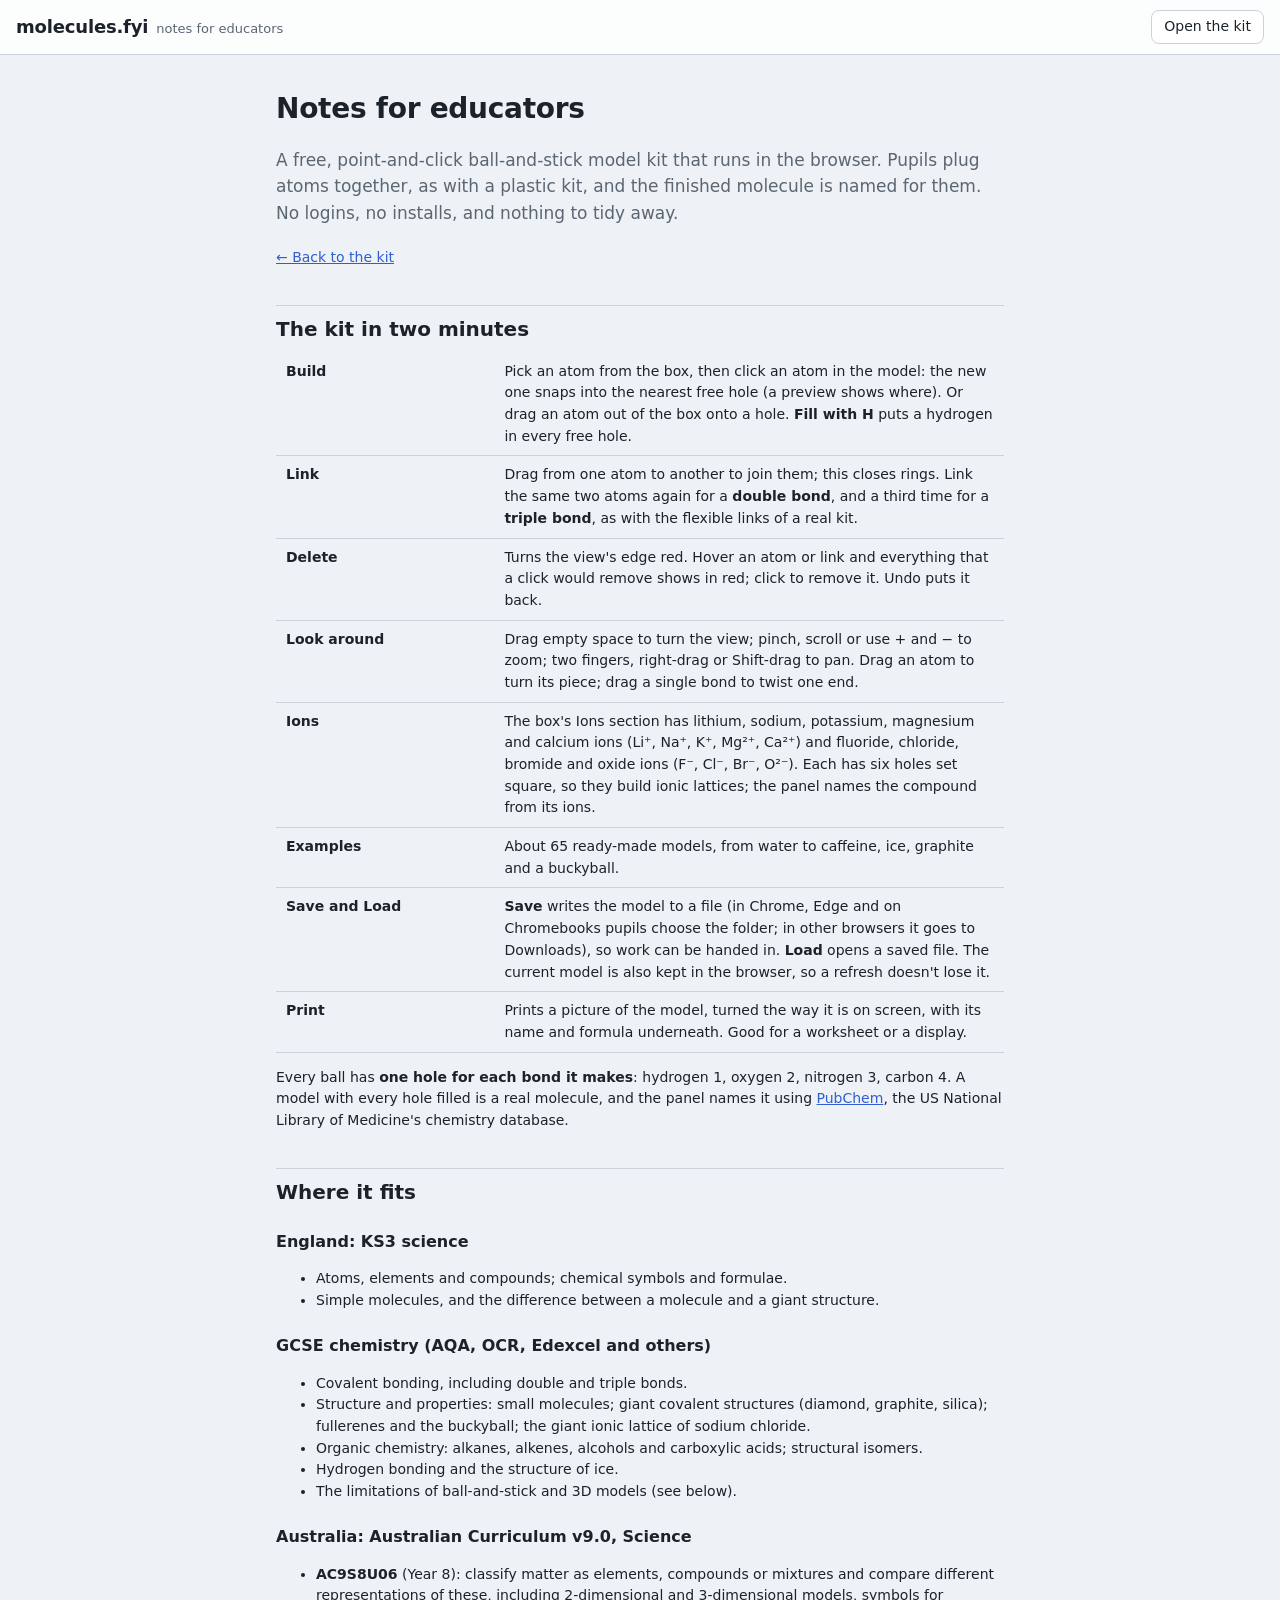
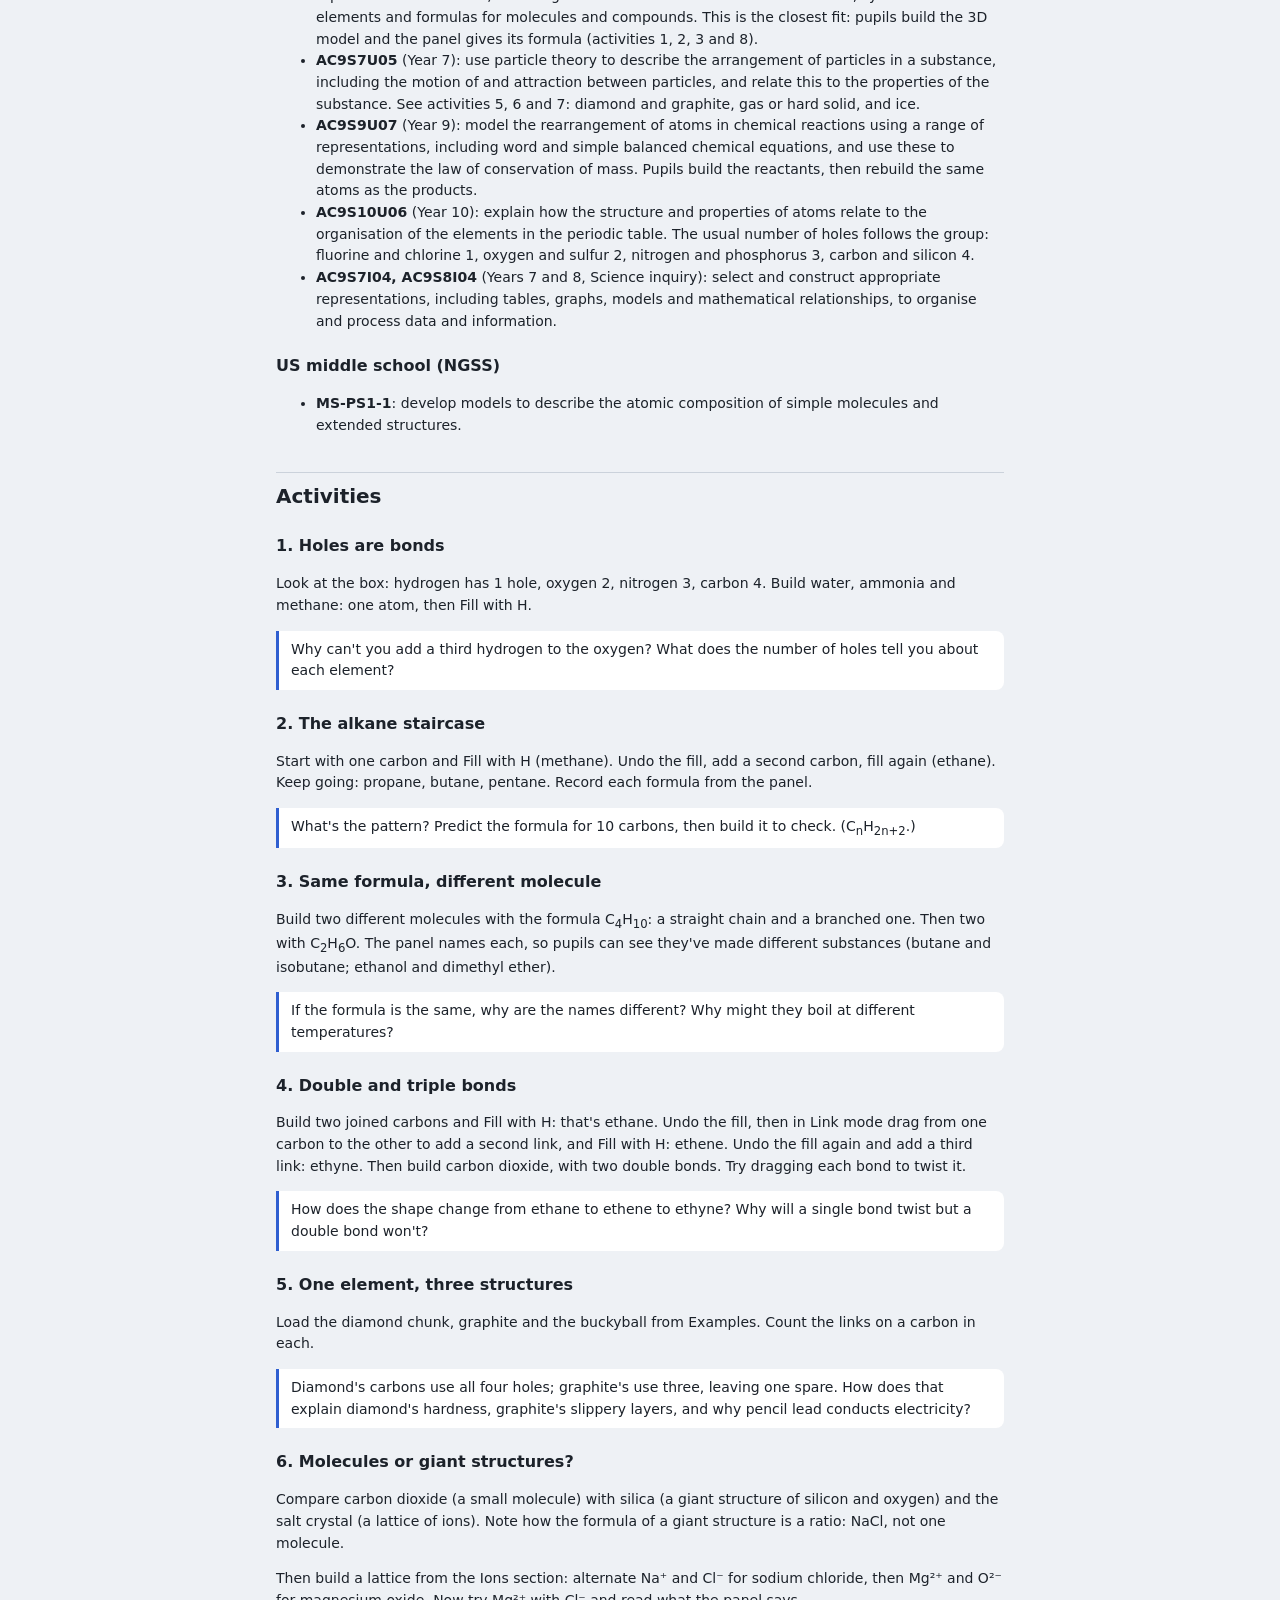
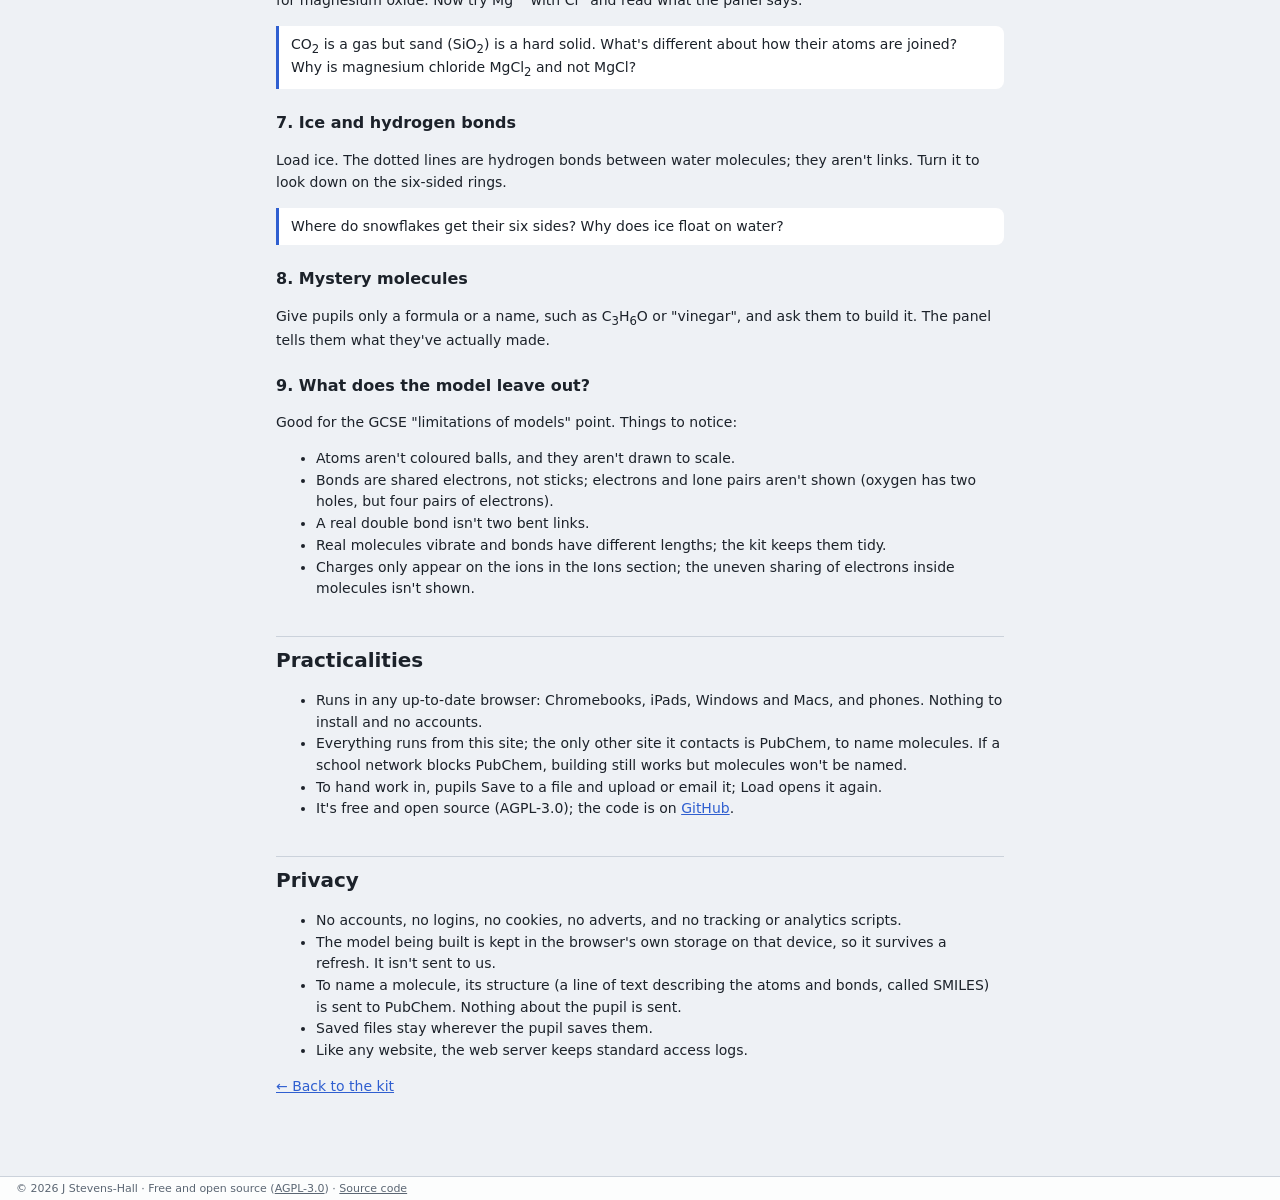
==== teachers.html @ f57db4f5 "Educators page: Australian Curriculum v9.0 Science alignment AC9S8U06, AC9S7U05, AC9S9U07, AC9S10U06" ====
<!doctype html>
<html lang="en">
<head>
  <meta charset="utf-8">
  <meta name="viewport" content="width=device-width, initial-scale=1">
  <title>Notes for educators · molecules.fyi</title>
  <meta name="description" content="How to use molecules.fyi, a free 3D molecular model kit, in school chemistry: curriculum links for England, Australia and the US, nine classroom activities and a privacy note. No logins or cookies.">
  <link rel="canonical" href="https://molecules.fyi/teachers.html">
  <meta property="og:type" content="article">
  <meta property="og:site_name" content="molecules.fyi">
  <meta property="og:url" content="https://molecules.fyi/teachers.html">
  <meta property="og:title" content="Notes for educators · molecules.fyi">
  <meta property="og:description" content="How to use molecules.fyi, a free 3D molecular model kit, in school chemistry: curriculum links for England, Australia and the US, nine classroom activities and a privacy note. No logins or cookies.">
  <meta name="twitter:title" content="Notes for educators · molecules.fyi">
  <meta name="twitter:description" content="How to use molecules.fyi, a free 3D molecular model kit, in school chemistry: curriculum links for England, Australia and the US, nine classroom activities and a privacy note. No logins or cookies.">
  <meta property="og:image" content="https://molecules.fyi/social.png">
  <meta property="og:image:width" content="1200">
  <meta property="og:image:height" content="630">
  <meta property="og:image:alt" content="A 3D ball-and-stick model of serotonin beside the words: molecules.fyi, build molecules in 3D">
  <meta name="twitter:card" content="summary_large_image">
  <meta name="twitter:image" content="https://molecules.fyi/social.png">
  <meta name="theme-color" content="#1e232a">
  <link rel="icon" type="image/png" sizes="32x32" href="favicon-32.png">
  <link rel="icon" type="image/png" sizes="192x192" href="icon-192.png">
  <link rel="apple-touch-icon" href="apple-touch-icon.png">
  <link rel="stylesheet" href="style.css">
  <style>
    body { display: block; overflow: auto; }
    main.page { display: block; max-width: 760px; margin: 0 auto; padding: 24px 16px 64px; line-height: 1.55; }
    .page h1 { font-size: 28px; margin: 8px 0 4px; }
    .page h2 { font-size: 20px; margin: 36px 0 8px; padding-top: 8px; border-top: 1px solid var(--line); }
    .page h3 { font-size: 16px; margin: 22px 0 4px; }
    .page p, .page li { color: var(--ink); }
    .page .lead { font-size: 17px; color: var(--muted); }
    .page a { color: var(--accent); }
    .page table { width: 100%; border-collapse: collapse; margin: 8px 0; font-size: 14px; }
    .page th, .page td { text-align: left; vertical-align: top; padding: 8px 10px; border-bottom: 1px solid var(--line); }
    .page th { width: 30%; font-weight: 600; }
    .page .ask { margin: 6px 0 0; padding: 8px 12px; border-left: 3px solid var(--accent); background: var(--button); border-radius: 0 8px 8px 0; }
    .page .back { display: inline-block; margin-top: 4px; }
    .page code { font-size: 13px; }
  </style>
</head>
<body>
  <header class="bar">
    <div class="brand">
      <a class="brand-name" href="./">molecules.fyi</a>
      <span class="tag">notes for educators</span>
    </div>
    <div class="actions"><a class="button-link" href="./">Open the kit</a></div>
  </header>

  <main class="page">
    <h1>Notes for educators</h1>
    <p class="lead">A free, point-and-click ball-and-stick model kit that runs in the browser. Pupils
      plug atoms together, as with a plastic kit, and the finished molecule is named for
      them. No logins, no installs, and nothing to tidy away.</p>
    <a class="back" href="./">← Back to the kit</a>

    <h2>The kit in two minutes</h2>
    <table>
      <tr><th>Build</th><td>Pick an atom from the box, then click an atom in the model: the new one snaps
        into the nearest free hole (a preview shows where). Or drag an atom out of the box onto a hole.
        <strong>Fill with H</strong> puts a hydrogen in every free hole.</td></tr>
      <tr><th>Link</th><td>Drag from one atom to another to join them; this closes rings. Link the same
        two atoms again for a <strong>double bond</strong>, and a third time for a <strong>triple
        bond</strong>, as with the flexible links of a real kit.</td></tr>
      <tr><th>Delete</th><td>Turns the view's edge red. Hover an atom or link and everything that a click
        would remove shows in red; click to remove it. Undo puts it back.</td></tr>
      <tr><th>Look around</th><td>Drag empty space to turn the view; pinch, scroll or use + and − to zoom;
        two fingers, right-drag or Shift-drag to pan. Drag an atom to turn its piece; drag a single bond to
        twist one end.</td></tr>
      <tr><th>Ions</th><td>The box's Ions section has lithium, sodium, potassium, magnesium and calcium ions
        (Li⁺, Na⁺, K⁺, Mg²⁺, Ca²⁺) and fluoride, chloride, bromide and oxide ions (F⁻, Cl⁻, Br⁻, O²⁻). Each
        has six holes set square, so they build ionic lattices; the panel names the compound from its ions.</td></tr>
      <tr><th>Examples</th><td>About 65 ready-made models, from water to caffeine, ice, graphite and a
        buckyball.</td></tr>
      <tr><th>Save and Load</th><td><strong>Save</strong> writes the model to a file (in Chrome, Edge and on
        Chromebooks pupils choose the folder; in other browsers it goes to Downloads), so work can be handed
        in. <strong>Load</strong> opens a saved file. The current model is also kept in the browser, so a
        refresh doesn't lose it.</td></tr>
      <tr><th>Print</th><td>Prints a picture of the model, turned the way it is on screen, with its name and
        formula underneath. Good for a worksheet or a display.</td></tr>
    </table>
    <p>Every ball has <strong>one hole for each bond it makes</strong>: hydrogen 1, oxygen 2, nitrogen 3,
      carbon 4. A model with every hole filled is a real molecule, and the panel names it using
      <a href="https://pubchem.ncbi.nlm.nih.gov" target="_blank" rel="noopener">PubChem</a>, the US
      National Library of Medicine's chemistry database.</p>

    <h2>Where it fits</h2>
    <h3>England: KS3 science</h3>
    <ul>
      <li>Atoms, elements and compounds; chemical symbols and formulae.</li>
      <li>Simple molecules, and the difference between a molecule and a giant structure.</li>
    </ul>
    <h3>GCSE chemistry (AQA, OCR, Edexcel and others)</h3>
    <ul>
      <li>Covalent bonding, including double and triple bonds.</li>
      <li>Structure and properties: small molecules; giant covalent structures (diamond, graphite,
        silica); fullerenes and the buckyball; the giant ionic lattice of sodium chloride.</li>
      <li>Organic chemistry: alkanes, alkenes, alcohols and carboxylic acids; structural isomers.</li>
      <li>Hydrogen bonding and the structure of ice.</li>
      <li>The limitations of ball-and-stick and 3D models (see below).</li>
    </ul>
    <h3>Australia: Australian Curriculum v9.0, Science</h3>
    <ul>
      <li><strong>AC9S8U06</strong> (Year 8): classify matter as elements, compounds or mixtures and compare
        different representations of these, including 2-dimensional and 3-dimensional models, symbols for
        elements and formulas for molecules and compounds. This is the closest fit: pupils build the 3D model
        and the panel gives its formula (activities 1, 2, 3 and 8).</li>
      <li><strong>AC9S7U05</strong> (Year 7): use particle theory to describe the arrangement of particles in a
        substance, including the motion of and attraction between particles, and relate this to the properties
        of the substance. See activities 5, 6 and 7: diamond and graphite, gas or hard solid, and ice.</li>
      <li><strong>AC9S9U07</strong> (Year 9): model the rearrangement of atoms in chemical reactions using a
        range of representations, including word and simple balanced chemical equations, and use these to
        demonstrate the law of conservation of mass. Pupils build the reactants, then rebuild the same atoms
        as the products.</li>
      <li><strong>AC9S10U06</strong> (Year 10): explain how the structure and properties of atoms relate to the
        organisation of the elements in the periodic table. The usual number of holes follows the group:
        fluorine and chlorine 1, oxygen and sulfur 2, nitrogen and phosphorus 3, carbon and silicon 4.</li>
      <li><strong>AC9S7I04, AC9S8I04</strong> (Years 7 and 8, Science inquiry): select and construct
        appropriate representations, including tables, graphs, models and mathematical relationships, to
        organise and process data and information.</li>
    </ul>
    <h3>US middle school (NGSS)</h3>
    <ul>
      <li><strong>MS-PS1-1</strong>: develop models to describe the atomic composition of simple molecules
        and extended structures.</li>
    </ul>

    <h2>Activities</h2>

    <h3>1. Holes are bonds</h3>
    <p>Look at the box: hydrogen has 1 hole, oxygen 2, nitrogen 3, carbon 4. Build water, ammonia and
      methane: one atom, then Fill with H.</p>
    <p class="ask">Why can't you add a third hydrogen to the oxygen? What does the number of holes tell you
      about each element?</p>

    <h3>2. The alkane staircase</h3>
    <p>Start with one carbon and Fill with H (methane). Undo the fill, add a second carbon, fill again
      (ethane). Keep going: propane, butane, pentane. Record each formula from the panel.</p>
    <p class="ask">What's the pattern? Predict the formula for 10 carbons, then build it to check.
      (C<sub>n</sub>H<sub>2n+2</sub>.)</p>

    <h3>3. Same formula, different molecule</h3>
    <p>Build two different molecules with the formula C<sub>4</sub>H<sub>10</sub>: a straight chain and a
      branched one. Then two with C<sub>2</sub>H<sub>6</sub>O. The panel names each, so pupils can see
      they've made different substances (butane and isobutane; ethanol and dimethyl ether).</p>
    <p class="ask">If the formula is the same, why are the names different? Why might they boil at
      different temperatures?</p>

    <h3>4. Double and triple bonds</h3>
    <p>Build two joined carbons and Fill with H: that's ethane. Undo the fill, then in Link mode drag from
      one carbon to the other to add a second link, and Fill with H: ethene. Undo the fill again and add a
      third link: ethyne. Then build carbon dioxide, with two double bonds. Try dragging each bond to twist
      it.</p>
    <p class="ask">How does the shape change from ethane to ethene to ethyne? Why will a single bond twist
      but a double bond won't?</p>

    <h3>5. One element, three structures</h3>
    <p>Load the diamond chunk, graphite and the buckyball from Examples. Count the links on a carbon in
      each.</p>
    <p class="ask">Diamond's carbons use all four holes; graphite's use three, leaving one spare. How does
      that explain diamond's hardness, graphite's slippery layers, and why pencil lead conducts
      electricity?</p>

    <h3>6. Molecules or giant structures?</h3>
    <p>Compare carbon dioxide (a small molecule) with silica (a giant structure of silicon and oxygen) and
      the salt crystal (a lattice of ions). Note how the formula of a giant structure is a ratio: NaCl,
      not one molecule.</p>
    <p>Then build a lattice from the Ions section: alternate Na⁺ and Cl⁻ for sodium chloride, then Mg²⁺ and
      O²⁻ for magnesium oxide. Now try Mg²⁺ with Cl⁻ and read what the panel says.</p>
    <p class="ask">CO<sub>2</sub> is a gas but sand (SiO<sub>2</sub>) is a hard solid. What's
      different about how their atoms are joined? Why is magnesium chloride MgCl<sub>2</sub> and not
      MgCl?</p>

    <h3>7. Ice and hydrogen bonds</h3>
    <p>Load ice. The dotted lines are hydrogen bonds between water molecules; they aren't links. Turn it to
      look down on the six-sided rings.</p>
    <p class="ask">Where do snowflakes get their six sides? Why does ice float on water?</p>

    <h3>8. Mystery molecules</h3>
    <p>Give pupils only a formula or a name, such as C<sub>3</sub>H<sub>6</sub>O or "vinegar", and ask them
      to build it. The panel tells them what they've actually made.</p>

    <h3>9. What does the model leave out?</h3>
    <p>Good for the GCSE "limitations of models" point. Things to notice:</p>
    <ul>
      <li>Atoms aren't coloured balls, and they aren't drawn to scale.</li>
      <li>Bonds are shared electrons, not sticks; electrons and lone pairs aren't shown (oxygen has two holes,
        but four pairs of electrons).</li>
      <li>A real double bond isn't two bent links.</li>
      <li>Real molecules vibrate and bonds have different lengths; the kit keeps them tidy.</li>
      <li>Charges only appear on the ions in the Ions section; the uneven sharing of electrons inside
        molecules isn't shown.</li>
    </ul>

    <h2>Practicalities</h2>
    <ul>
      <li>Runs in any up-to-date browser: Chromebooks, iPads, Windows and Macs, and phones. Nothing to
        install and no accounts.</li>
      <li>Everything runs from this site; the only other site it contacts is PubChem, to name molecules. If a
        school network blocks PubChem, building still works but molecules won't be named.</li>
      <li>To hand work in, pupils Save to a file and upload or email it; Load opens it again.</li>
      <li>It's free and open source (AGPL-3.0); the code is on
        <a href="https://github.com/jonstevenshall/moleculesfyi" target="_blank" rel="noopener">GitHub</a>.</li>
    </ul>

    <h2>Privacy</h2>
    <ul>
      <li>No accounts, no logins, no cookies, no adverts, and no tracking or analytics scripts.</li>
      <li>The model being built is kept in the browser's own storage on that device, so it survives a
        refresh. It isn't sent to us.</li>
      <li>To name a molecule, its structure (a line of text describing the atoms and bonds, called SMILES) is
        sent to PubChem. Nothing about the pupil is sent.</li>
      <li>Saved files stay wherever the pupil saves them.</li>
      <li>Like any website, the web server keeps standard access logs.</li>
    </ul>

    <p><a href="./">← Back to the kit</a></p>
  </main>
  <footer class="foot">
    © 2026 J Stevens-Hall · Free and open source
    (<a href="https://github.com/jonstevenshall/moleculesfyi/blob/main/LICENSE" target="_blank" rel="noopener">AGPL-3.0</a>) ·
    <a href="https://github.com/jonstevenshall/moleculesfyi" target="_blank" rel="noopener">Source code</a>
  </footer>
</body>
</html>
---- style.css ----
:root {
  --bg: #eef1f5;
  --bg-deep: #d6dce4;
  --panel: rgba(255, 255, 255, 0.86);
  --ink: #1c222a;
  --muted: #5b6673;
  --line: #cbd2db;
  --button: #ffffff;
  --button-hover: #f0f3f7;
  --accent: #2f5fd0;
  --accent-ink: #ffffff;
  --danger: #d6342b;
}

@media (prefers-color-scheme: dark) {
  :root {
    --bg: #262c34;
    --bg-deep: #14171c;
    --panel: rgba(30, 35, 42, 0.88);
    --ink: #e7ebf0;
    --muted: #9ba6b3;
    --line: #363e49;
    --button: #2a313a;
    --button-hover: #333b46;
    --accent: #5b86f0;
    --danger: #ff6257;
  }
}

* { box-sizing: border-box; }

html, body { height: 100%; margin: 0; }

body {
  display: flex;
  flex-direction: column;
  overflow: hidden;
  font: 14px/1.4 system-ui, -apple-system, "Segoe UI", Roboto, sans-serif;
  color: var(--ink);
  background: var(--bg);
}

button {
  font: inherit;
  color: inherit;
  background: var(--button);
  border: 1px solid var(--line);
  border-radius: 8px;
  padding: 6px 12px;
  cursor: pointer;
}
select {
  font: inherit;
  color: inherit;
  background: var(--button);
  border: 1px solid var(--line);
  border-radius: 8px;
  padding: 6px 10px;
  cursor: pointer;
}
button:hover, select:hover { background: var(--button-hover); }
button:disabled { opacity: 0.45; cursor: default; background: var(--button); }
button[aria-pressed="true"] { background: var(--accent); border-color: var(--accent); color: var(--accent-ink); }
button:focus-visible { outline: 2px solid var(--accent); outline-offset: 2px; }
button { touch-action: manipulation; -webkit-tap-highlight-color: transparent; }

/* Pressing and holding on the kit shouldn't select text or open a callout. */
.bar, .palette, .stage { -webkit-user-select: none; user-select: none; -webkit-touch-callout: none; }

.bar {
  display: flex;
  flex-wrap: wrap;
  align-items: center;
  gap: 10px 16px;
  padding: 10px 16px;
  background: var(--panel);
  border-bottom: 1px solid var(--line);
}
.brand { display: flex; align-items: baseline; gap: 8px; margin-right: auto; }
h1, .brand-name { margin: 0; font-size: 18px; font-weight: 700; letter-spacing: -0.01em; color: var(--ink); text-decoration: none; }
.tag-link { font-size: 13px; color: var(--accent); }
.foot {
  padding: 4px 16px;
  font-size: 11px;
  color: var(--muted);
  background: var(--panel);
  border-top: 1px solid var(--line);
}
.foot a { color: inherit; }
.button-link {
  display: inline-block;
  padding: 6px 12px;
  border: 1px solid var(--line);
  border-radius: 8px;
  color: inherit;
  background: var(--button);
  text-decoration: none;
}
.button-link:hover { background: var(--button-hover); }
.tag { color: var(--muted); font-size: 13px; }
.actions { display: flex; flex-wrap: wrap; gap: 6px; }

/* Build, Link and Delete act on the model, so they sit on the view. */
.tools {
  position: absolute;
  top: 12px;
  left: 50%;
  transform: translateX(-50%);
  z-index: 1;
  display: flex;
  gap: 2px;
  padding: 4px;
  border-radius: 999px;
  background: var(--panel);
  border: 1px solid var(--line);
  box-shadow: 0 2px 10px rgba(0, 0, 0, 0.12);
}
.tools button { border: 0; border-radius: 999px; padding: 6px 16px; background: transparent; }
.tools button:hover { background: var(--button-hover); }
.tools button[aria-pressed="true"] { background: var(--accent); color: var(--accent-ink); }
.tools button[data-tool="delete"][aria-pressed="true"] { background: var(--danger); }
/* In delete mode the view gets a red edge, so it's clear clicks remove things. */
.stage.deleting { box-shadow: inset 0 0 0 3px var(--danger); }
.stage.deleting .hint { color: var(--danger); border-color: var(--danger); }

main { flex: 1; display: flex; min-height: 0; }

.palette {
  width: 292px;
  flex-shrink: 0;
  padding: 12px;
  overflow-y: auto;
  background: var(--panel);
  border-right: 1px solid var(--line);
}
.box-group + .box-group { margin-top: 14px; }
.box-head { display: flex; align-items: center; justify-content: space-between; gap: 8px; margin-bottom: 6px; }
.box-head h2 { margin: 0; }
/* Fill with H is used on nearly every model, so it stands out. */
#fill {
  display: inline-flex;
  align-items: center;
  gap: 7px;
  padding: 3px 12px 3px 6px;
  font-weight: 600;
  color: var(--accent);
  border-color: var(--accent);
  background: color-mix(in srgb, var(--accent) 10%, var(--button));
}
#fill:hover { background: color-mix(in srgb, var(--accent) 20%, var(--button)); }
.fill-icon { flex: none; width: 34px; height: 25px; }
.fill-icon text {
  font-weight: 700;
  fill: #2b3038;
  text-anchor: middle;
  dominant-baseline: central;
}
.box-group h2 {
  margin: 0 0 6px;
  font-size: 11px;
  font-weight: 600;
  letter-spacing: 0.06em;
  text-transform: uppercase;
  color: var(--muted);
}
.chips { display: grid; grid-template-columns: repeat(2, minmax(0, 1fr)); gap: 6px; }
.chip {
  display: grid;
  grid-template-columns: 30px 1fr;
  column-gap: 8px;
  align-items: center;
  padding: 6px 8px;
  text-align: left;
}
.ball {
  position: relative;
  grid-row: span 2;
  width: 28px;
  height: 28px;
  border-radius: 50%;
  background:
    radial-gradient(circle at 35% 30%, rgba(255, 255, 255, 0.7), rgba(255, 255, 255, 0) 45%),
    var(--c);
  box-shadow: inset 0 -2px 4px rgba(0, 0, 0, 0.25), 0 0 0 1px rgba(0, 0, 0, 0.15);
}
.ball::after {
  content: attr(data-n);
  position: absolute;
  right: -5px;
  bottom: -4px;
  min-width: 15px;
  height: 15px;
  padding: 0 3px;
  border-radius: 8px;
  font-size: 10px;
  font-weight: 600;
  line-height: 15px;
  text-align: center;
  color: var(--bg);
  background: var(--ink);
}
.chip { touch-action: pan-y; }
.ball.dragging {
  position: fixed;
  z-index: 10;
  width: 30px;
  height: 30px;
  pointer-events: none;
  transform: translate(-130%, -130%);
  opacity: 0.9;
}
.sym { font-size: 15px; font-weight: 650; line-height: 1.1; white-space: nowrap; }
.el-name { font-size: 12px; font-weight: 500; }
.geo { font-size: 11px; color: var(--muted); line-height: 1.2; }
.chip[aria-pressed="true"] .geo { color: inherit; opacity: 0.85; }

.stage {
  position: relative;
  flex: 1;
  min-width: 0;
  background: radial-gradient(ellipse at 50% 40%, var(--bg), var(--bg-deep));
}
.snapshot, .print-credit { display: none; }
#scene { position: absolute; inset: 0; width: 100%; height: 100%; display: block; touch-action: none; }

.hint, .readout, .help, .toast { position: absolute; margin: 0; pointer-events: none; }
.hint {
  top: 62px;
  left: 50%;
  transform: translateX(-50%);
  width: max-content;
  max-width: calc(100% - 32px);
  padding: 6px 14px;
  border-radius: 999px;
  text-align: center;
  font-size: 13px;
  color: var(--muted);
  background: var(--panel);
  border: 1px solid var(--line);
}
.toast {
  top: 100px;
  left: 50%;
  transform: translate(-50%, -6px);
  max-width: calc(100% - 32px);
  padding: 8px 14px;
  border-radius: 8px;
  color: var(--bg);
  background: var(--ink);
  opacity: 0;
  transition: opacity 0.2s, transform 0.2s;
}
.toast.show { opacity: 1; transform: translate(-50%, 0); }
.readout {
  left: 16px;
  bottom: 16px;
  padding: 10px 14px;
  border-radius: 12px;
  background: var(--panel);
  border: 1px solid var(--line);
}
.readout { max-width: min(440px, calc(50% - 24px)); overflow-wrap: anywhere; }
.readout a { pointer-events: auto; color: var(--accent); }
.name { font-size: 18px; font-weight: 650; }
.name.status { font-size: 13px; font-weight: 500; color: var(--muted); }
.subname { font-size: 12px; color: var(--muted); margin-bottom: 4px; }
.formula { font-size: 22px; font-weight: 650; }
.details { font-size: 12px; color: var(--muted); }
.zoom {
  position: absolute;
  right: 16px;
  top: 50%;
  transform: translateY(-50%);
  display: flex;
  flex-direction: column;
  gap: 8px;
}
.zoom button {
  width: 44px;
  height: 44px;
  padding: 0;
  border-radius: 50%;
  font-size: 22px;
  line-height: 1;
  background: var(--panel);
}
.help {
  right: 16px;
  bottom: 16px;
  display: grid;
  grid-template-columns: auto auto;
  gap: 2px 10px;
  max-width: min(320px, calc(50% - 24px));
  font-size: 12px;
  color: var(--muted);
}
.help dt { font-weight: 600; text-align: right; color: var(--ink); opacity: 0.8; }
.help dd { margin: 0; }

@media (max-width: 720px) {
  .tag, .help { display: none; }
  .bar { padding: 8px 16px; }
  main { flex-direction: column-reverse; }
  .palette {
    width: auto;
    padding: 8px 16px;
    overflow-x: auto;
    overflow-y: hidden;
    border-right: 0;
    border-top: 1px solid var(--line);
  }
  .box { display: flex; gap: 16px; }
  .box-group + .box-group { margin-top: 0; }
  /* The atoms scroll sideways here, so Fill with H stays by the heading. */
  .box-head { justify-content: flex-start; gap: 12px; }
  /* Phones print from the browser's own menu, which still gives the picture. */
  #print { display: none; }
  .chips { grid-template-columns: none; grid-auto-flow: column; grid-auto-columns: max-content; }
  .chip { touch-action: pan-x; }
  .readout { left: 16px; bottom: 12px; padding: 8px 12px; max-width: calc(100% - 32px); }
  .formula { font-size: 18px; }
}

/* Touchscreens: tap targets at least 44px. */
@media (pointer: coarse) {
  .tools button, .actions button, .actions select { min-height: 44px; }
  .hint { top: 72px; }
  .toast { top: 112px; }
  .chip { min-height: 48px; }
}

/* Printing gives a picture of the model with its name and formula. */
@media print {
  @page { margin: 15mm; }
  :root {
    --ink: #1c222a;
    --muted: #5b6673;
    --line: #cbd2db;
    --accent: #2f5fd0;
  }
  html, body { height: auto; overflow: visible; background: #fff; color: var(--ink); }
  .bar, .foot, .palette, .tools, .hint, .toast, .zoom, .help, #scene { display: none !important; }
  main { display: block; }
  .stage { background: none; box-shadow: none !important; }
  .snapshot[src] { display: block; max-width: 100%; max-height: min(165mm, 60vh); margin: 0 auto 10mm; }
  .readout { position: static; max-width: none; padding: 0; background: none; border: 0; }
  .name { font-size: 24px; }
  .subname { font-size: 13px; }
  .formula { font-size: 22px; }
  .details { font-size: 13px; }
  /* The only credit on the page: the site's name in small print at the foot. */
  .print-credit { display: block; position: fixed; bottom: 0; left: 0; font-size: 9px; color: var(--muted); }
}
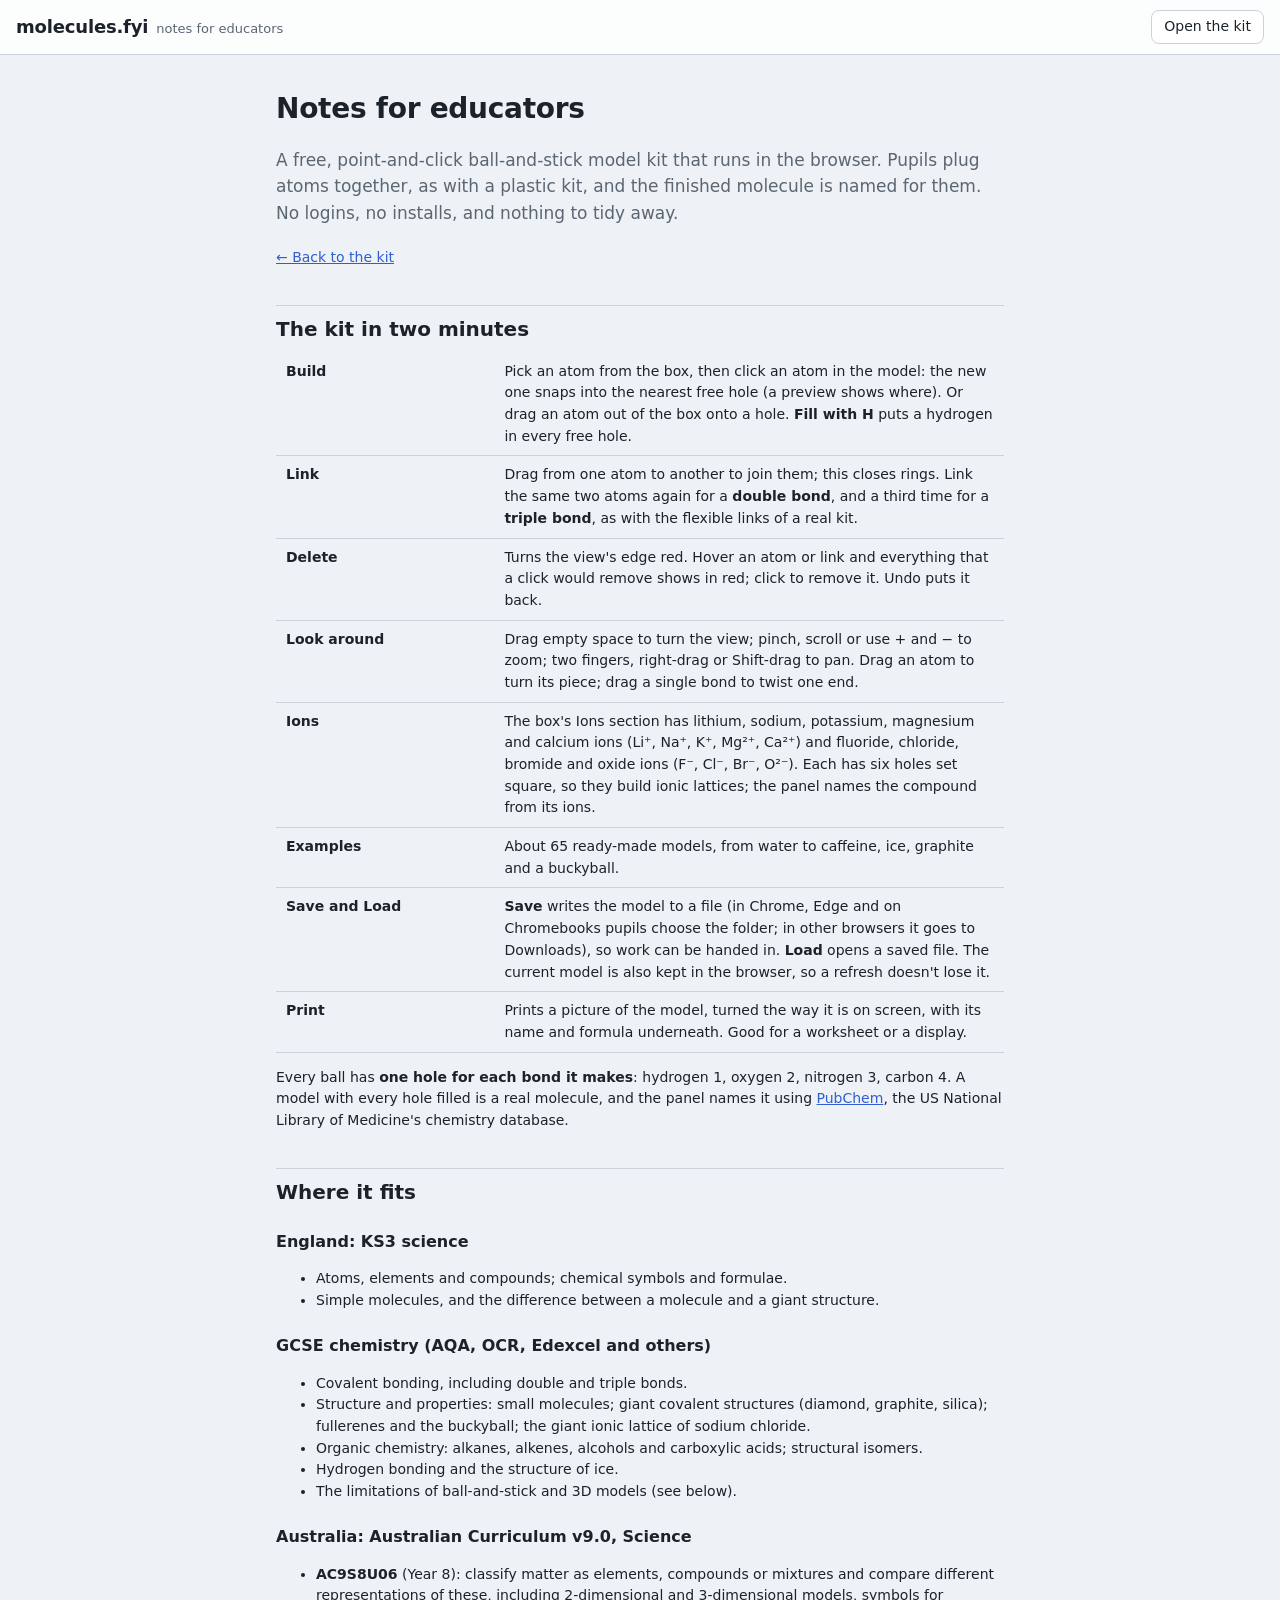
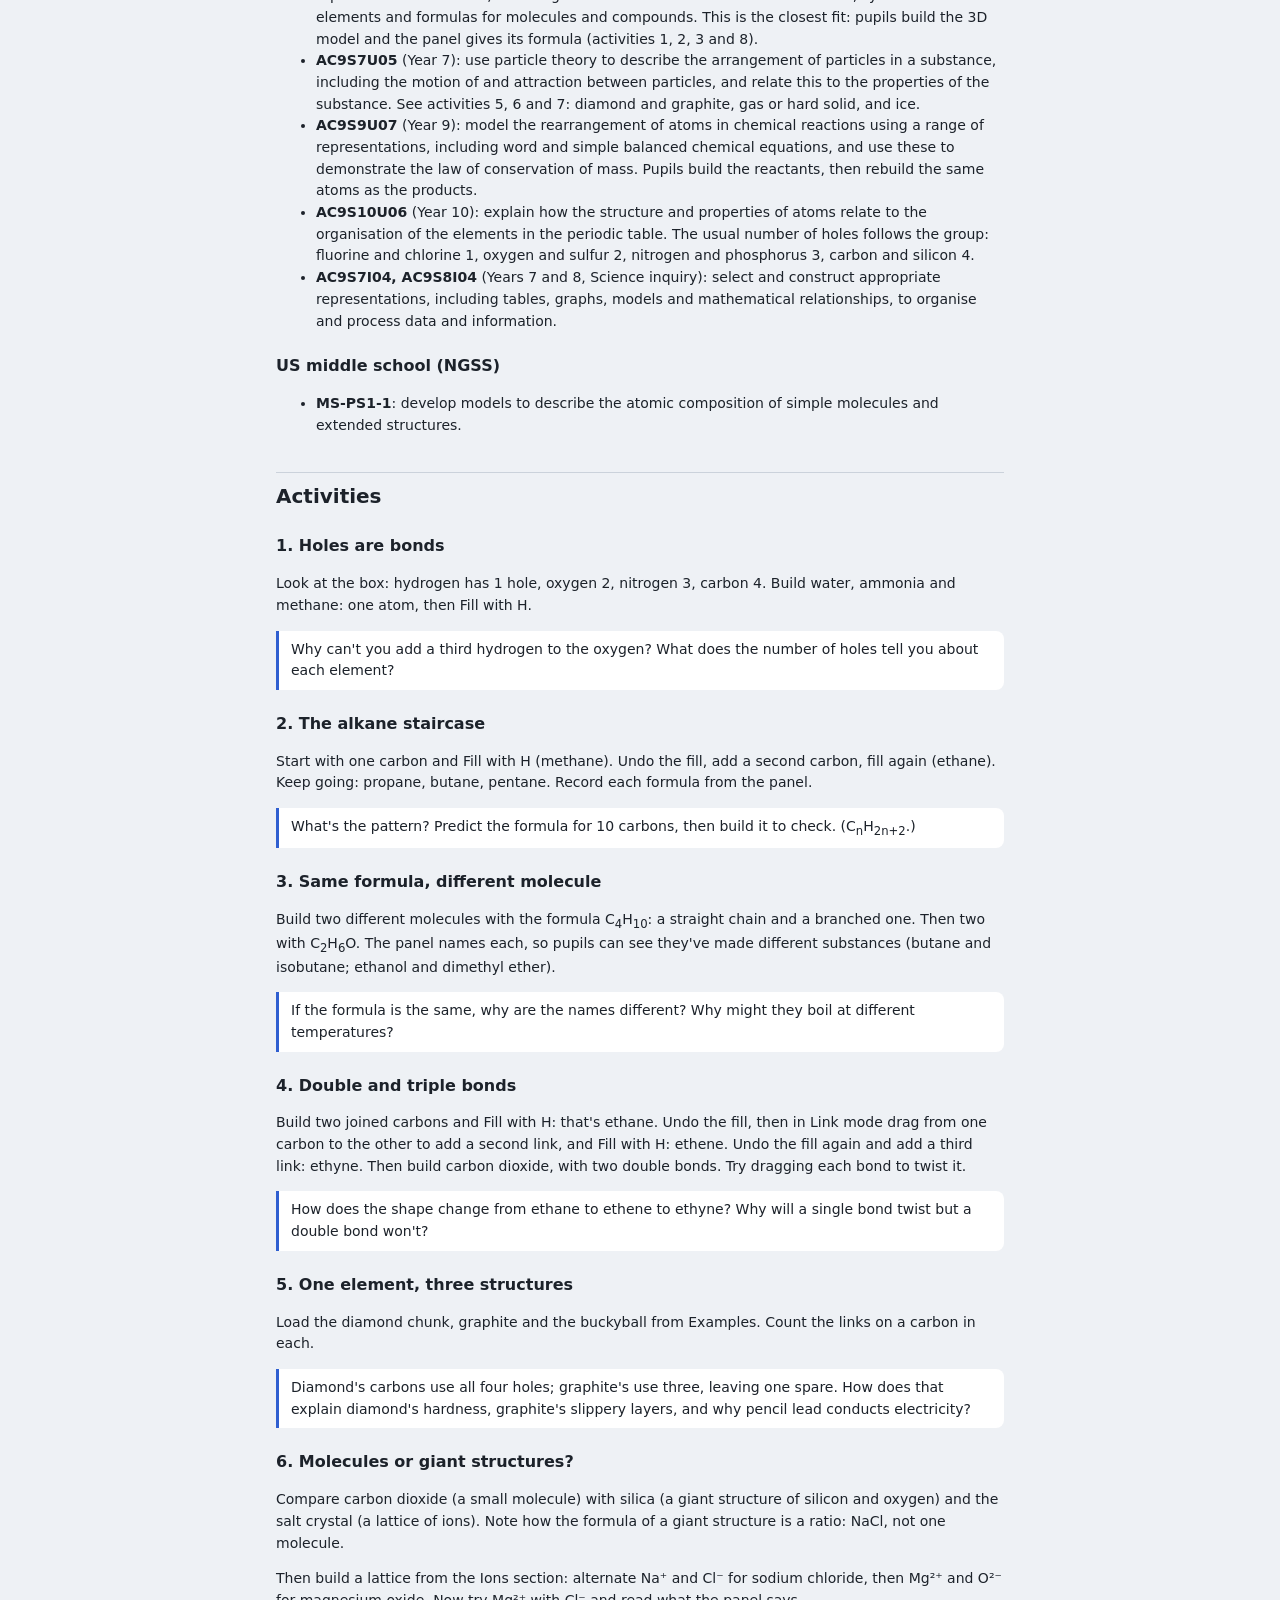
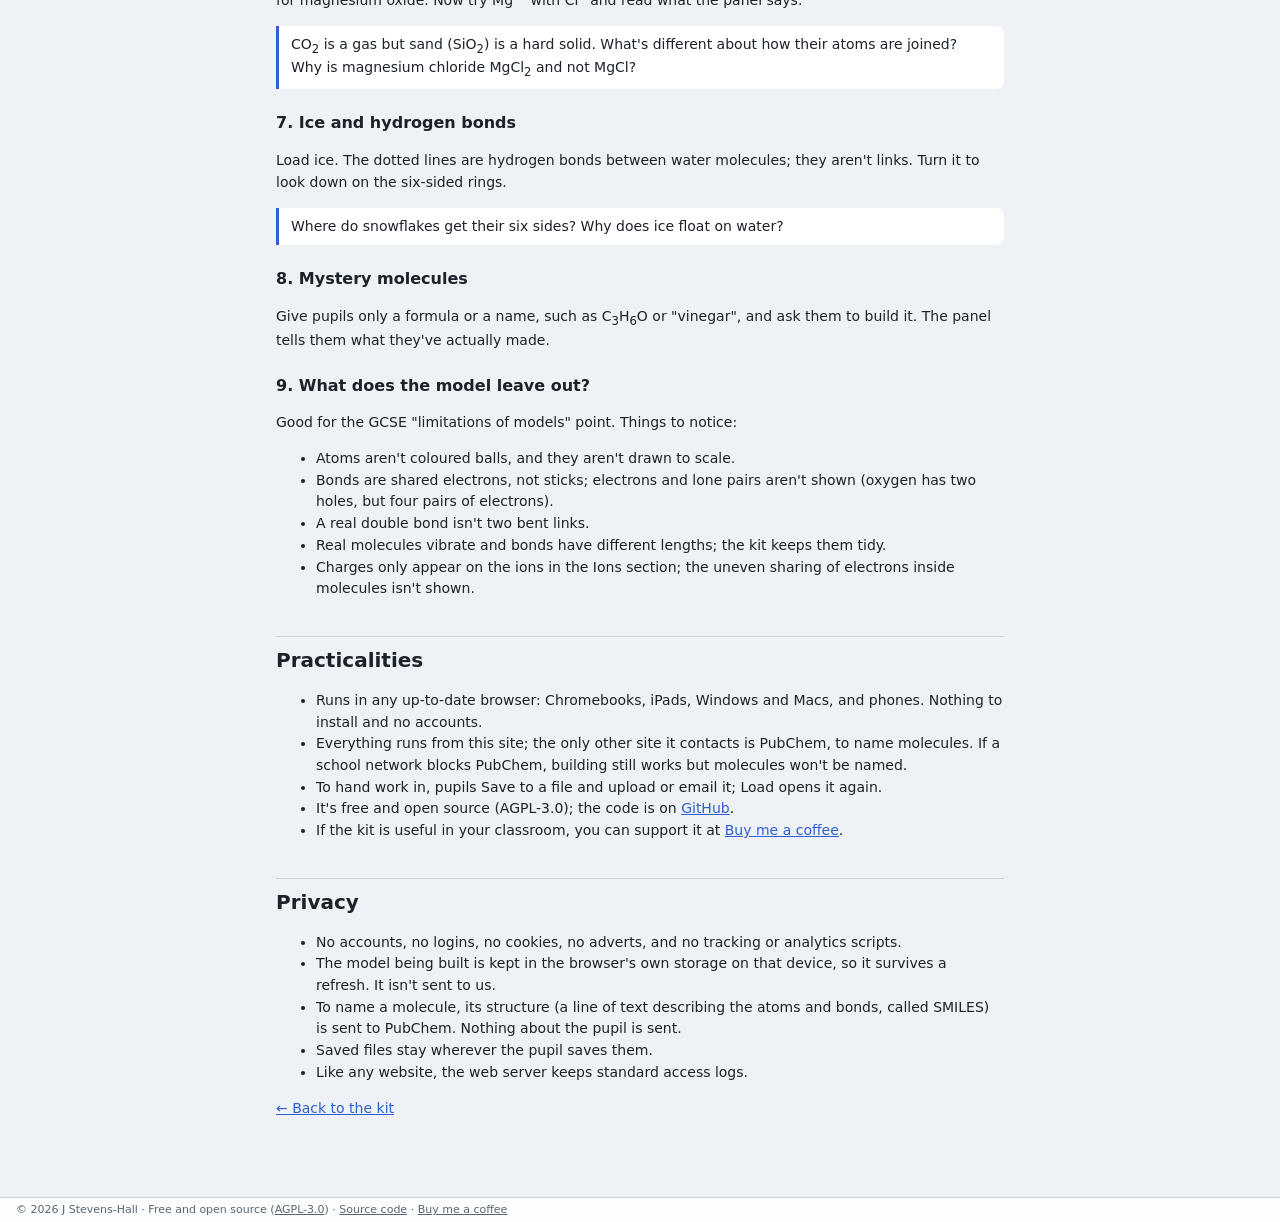
==== commit a7cd52a1: "Add the Buy me a coffee link to both footers and the educators page" ====
--- a/teachers.html
+++ b/teachers.html
@@ -204,6 +204,8 @@
       <li>To hand work in, pupils Save to a file and upload or email it; Load opens it again.</li>
       <li>It's free and open source (AGPL-3.0); the code is on
         <a href="https://github.com/jonstevenshall/moleculesfyi" target="_blank" rel="noopener">GitHub</a>.</li>
+      <li>If the kit is useful in your classroom, you can support it at
+        <a href="https://buymeacoffee.com/moleculesfyi" target="_blank" rel="noopener">Buy me a coffee</a>.</li>
     </ul>
 
     <h2>Privacy</h2>
@@ -222,7 +224,8 @@
   <footer class="foot">
     © 2026 J Stevens-Hall · Free and open source
     (<a href="https://github.com/jonstevenshall/moleculesfyi/blob/main/LICENSE" target="_blank" rel="noopener">AGPL-3.0</a>) ·
-    <a href="https://github.com/jonstevenshall/moleculesfyi" target="_blank" rel="noopener">Source code</a>
+    <a href="https://github.com/jonstevenshall/moleculesfyi" target="_blank" rel="noopener">Source code</a> ·
+    <a href="https://buymeacoffee.com/moleculesfyi" target="_blank" rel="noopener">Buy me a coffee</a>
   </footer>
 </body>
 </html>
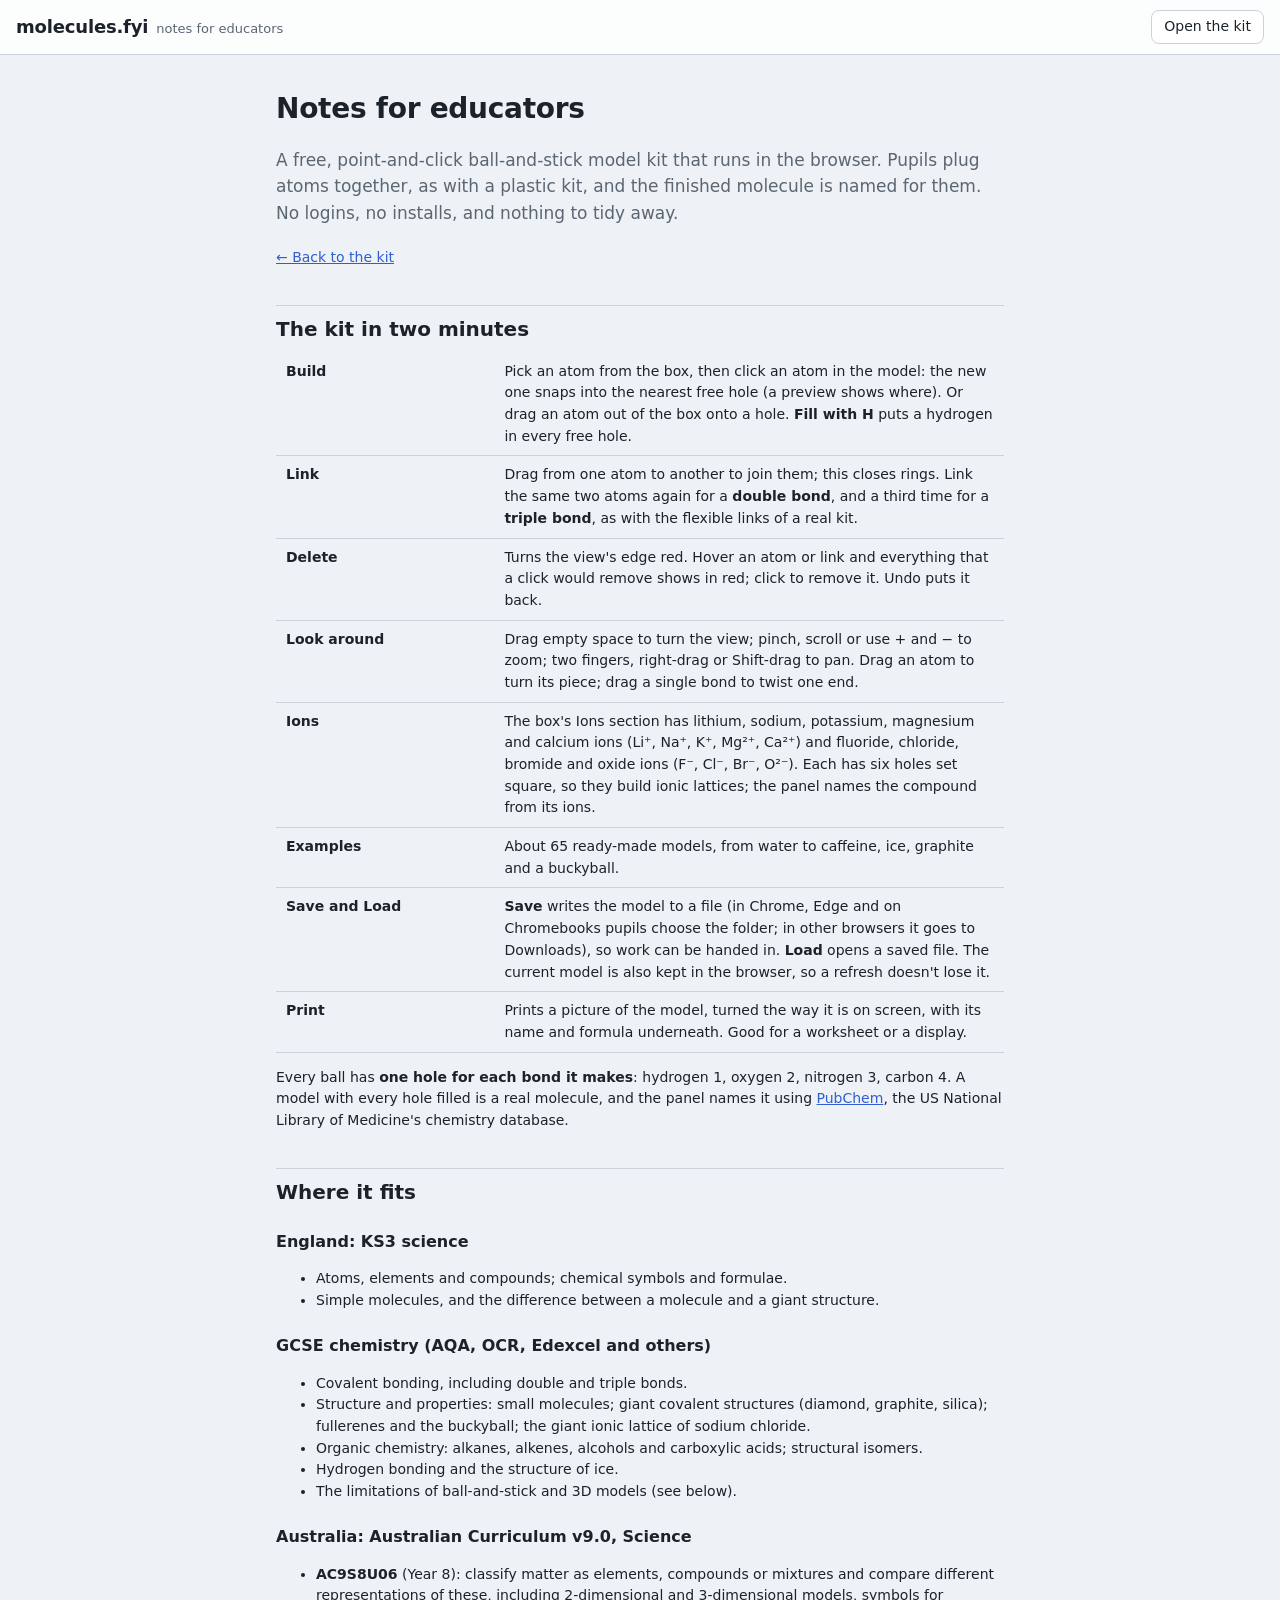
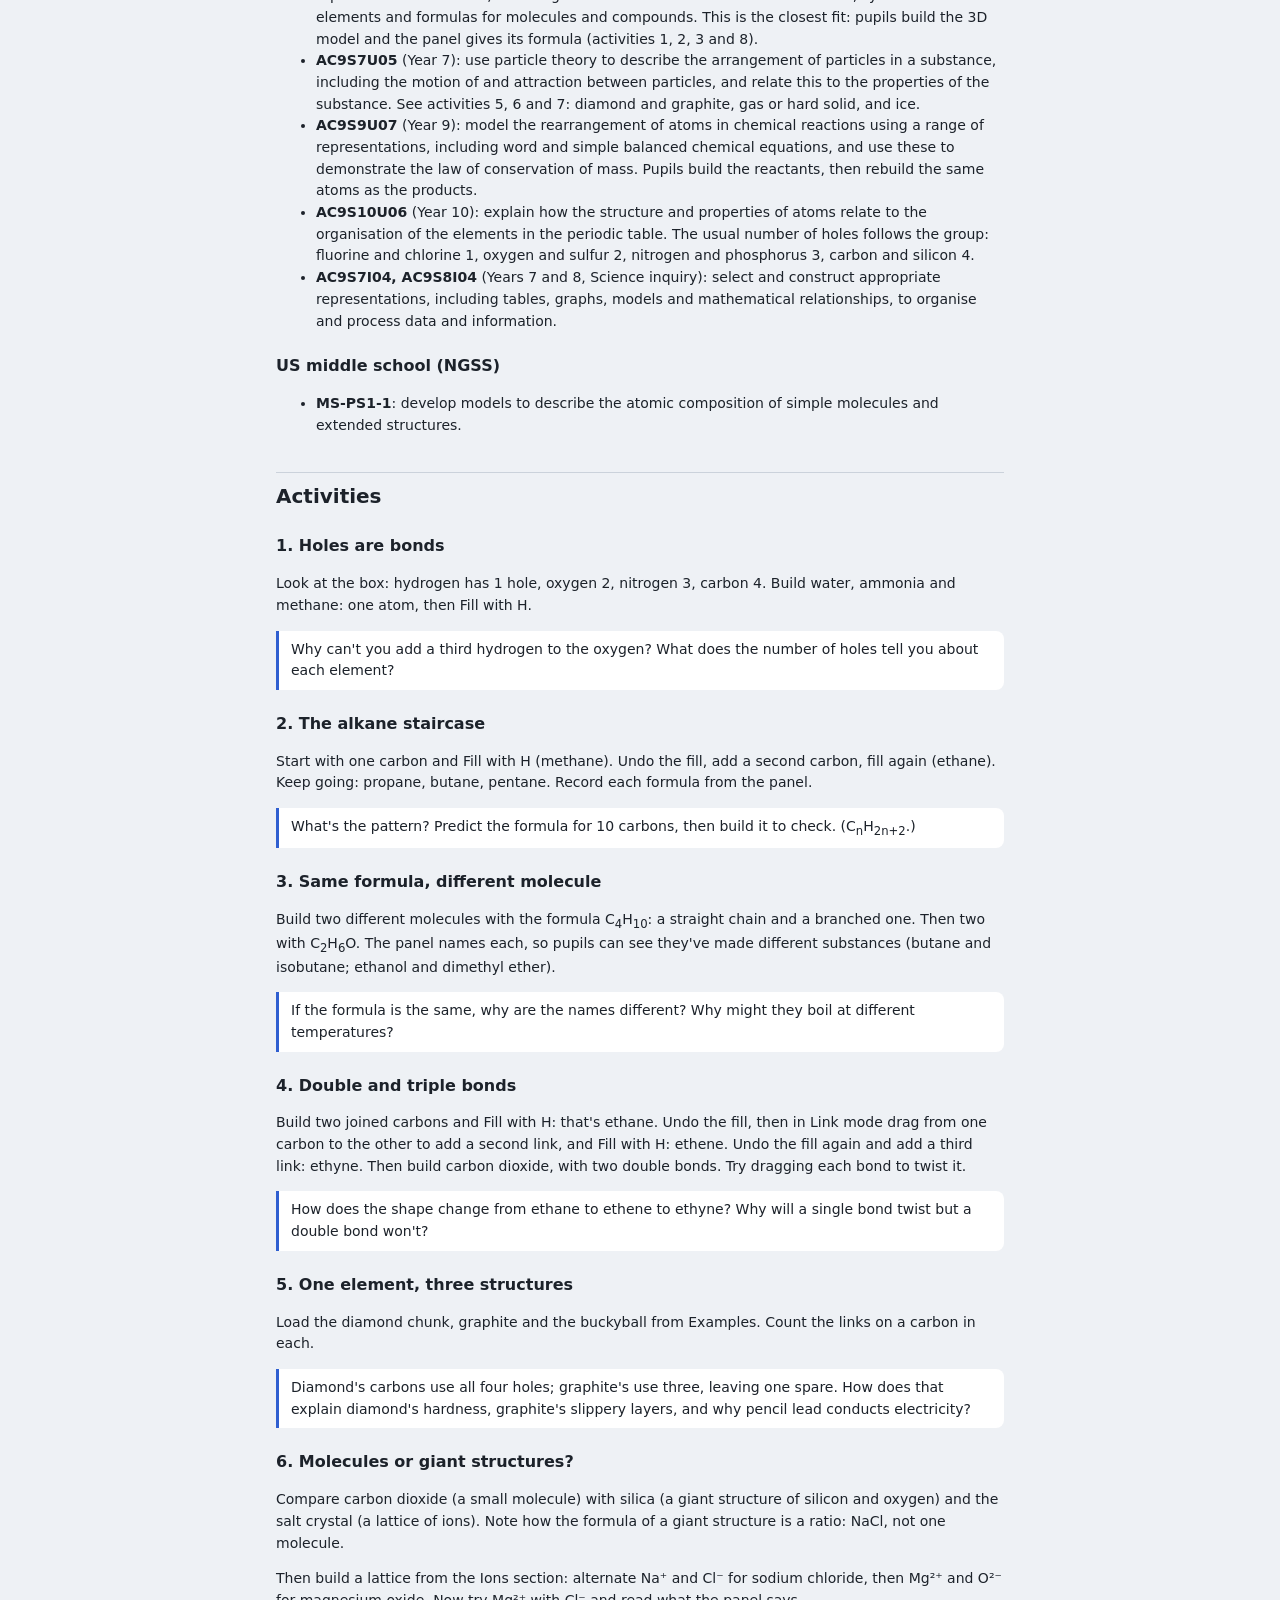
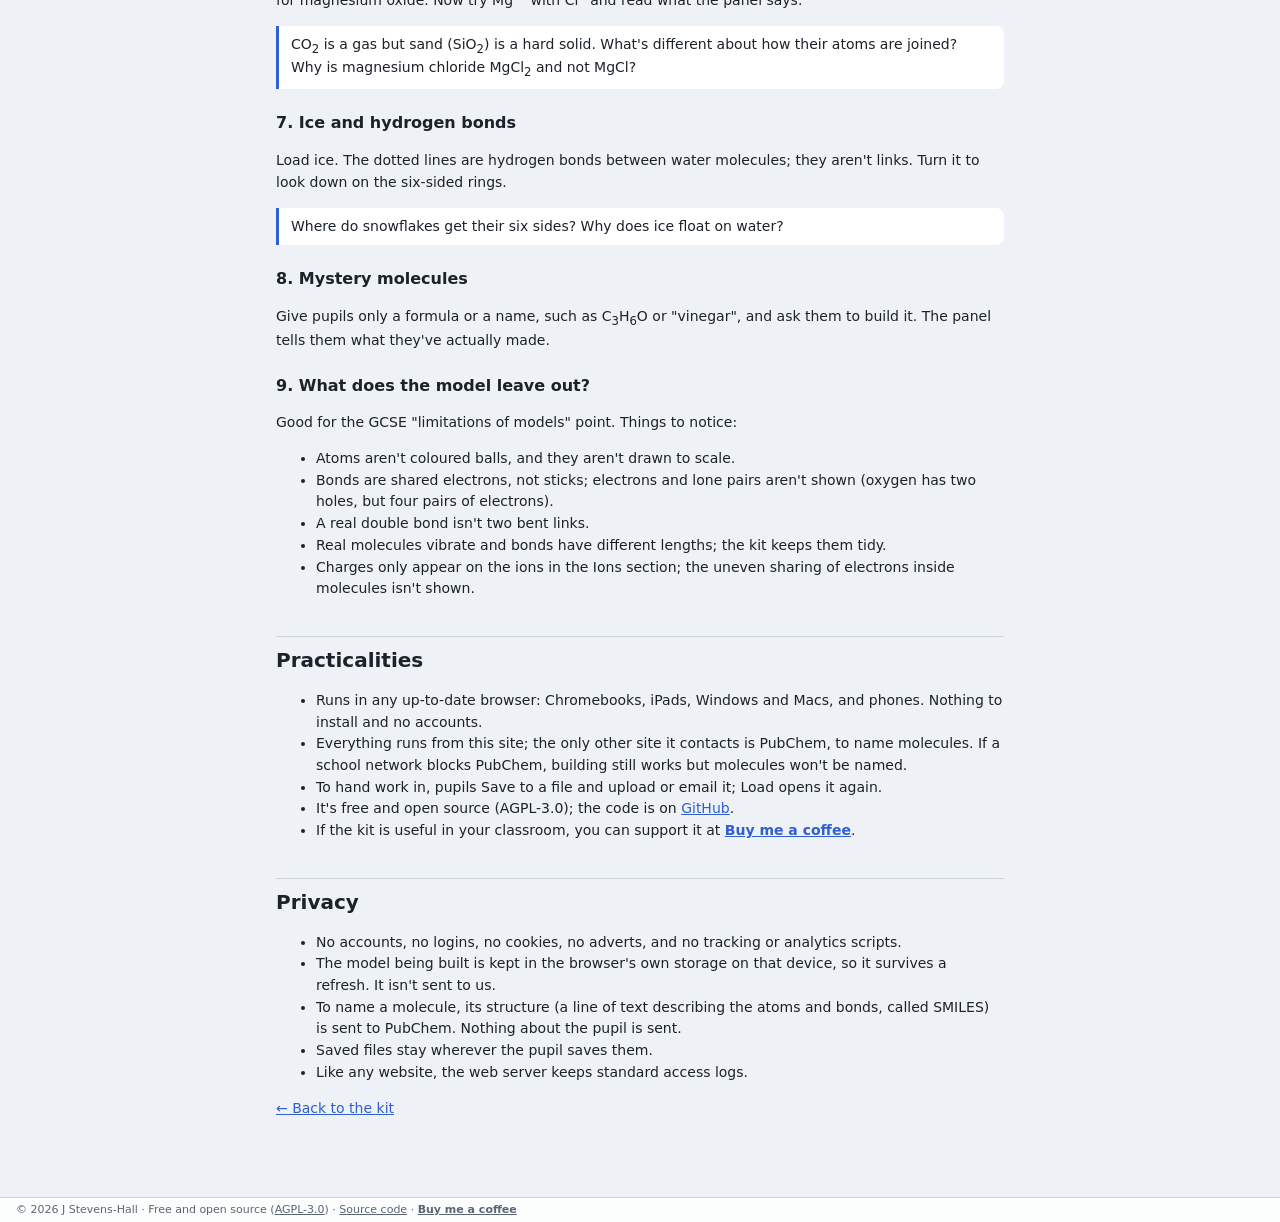
==== commit 5ca4fef7: "Bold the Buy me a coffee links" ====
--- a/teachers.html
+++ b/teachers.html
@@ -205,7 +205,7 @@
       <li>It's free and open source (AGPL-3.0); the code is on
         <a href="https://github.com/jonstevenshall/moleculesfyi" target="_blank" rel="noopener">GitHub</a>.</li>
       <li>If the kit is useful in your classroom, you can support it at
-        <a href="https://buymeacoffee.com/moleculesfyi" target="_blank" rel="noopener">Buy me a coffee</a>.</li>
+        <a href="https://buymeacoffee.com/moleculesfyi" target="_blank" rel="noopener"><strong>Buy me a coffee</strong></a>.</li>
     </ul>
 
     <h2>Privacy</h2>
@@ -225,7 +225,7 @@
     © 2026 J Stevens-Hall · Free and open source
     (<a href="https://github.com/jonstevenshall/moleculesfyi/blob/main/LICENSE" target="_blank" rel="noopener">AGPL-3.0</a>) ·
     <a href="https://github.com/jonstevenshall/moleculesfyi" target="_blank" rel="noopener">Source code</a> ·
-    <a href="https://buymeacoffee.com/moleculesfyi" target="_blank" rel="noopener">Buy me a coffee</a>
+    <a href="https://buymeacoffee.com/moleculesfyi" target="_blank" rel="noopener"><strong>Buy me a coffee</strong></a>
   </footer>
 </body>
 </html>
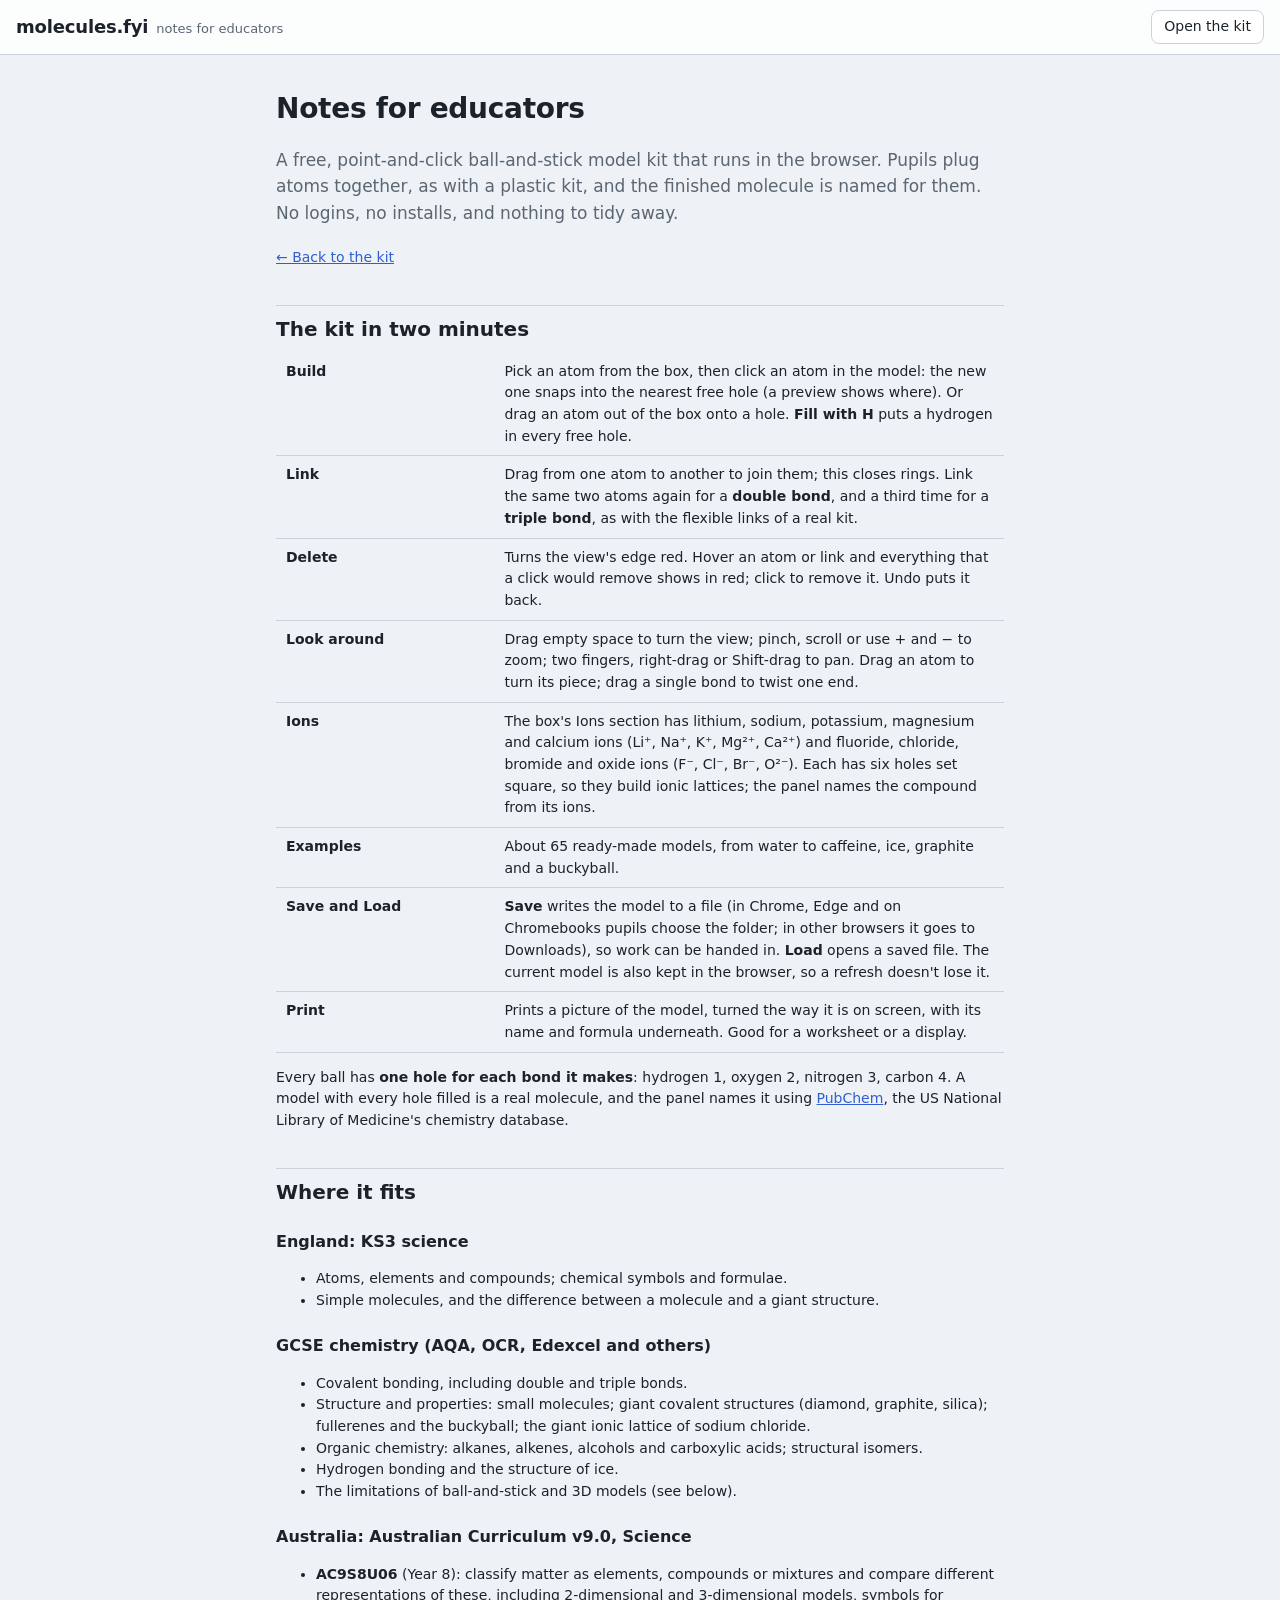
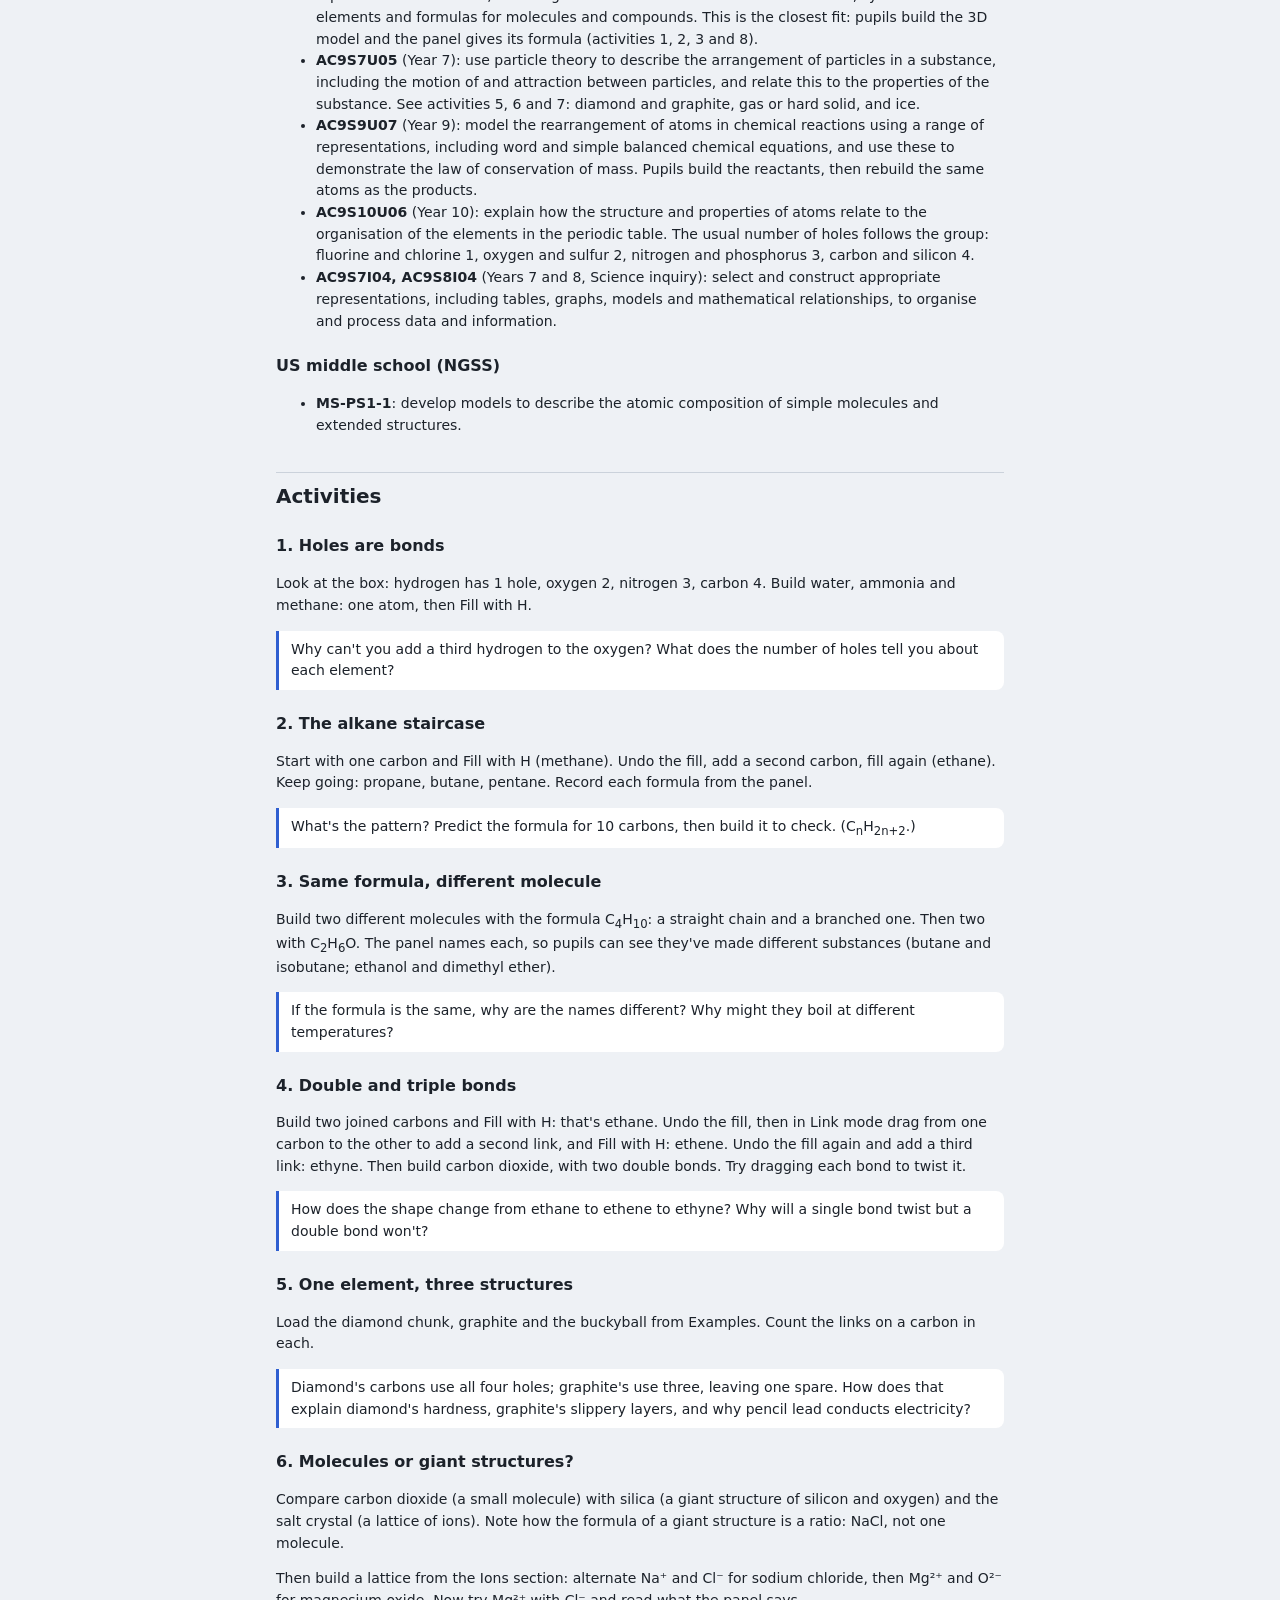
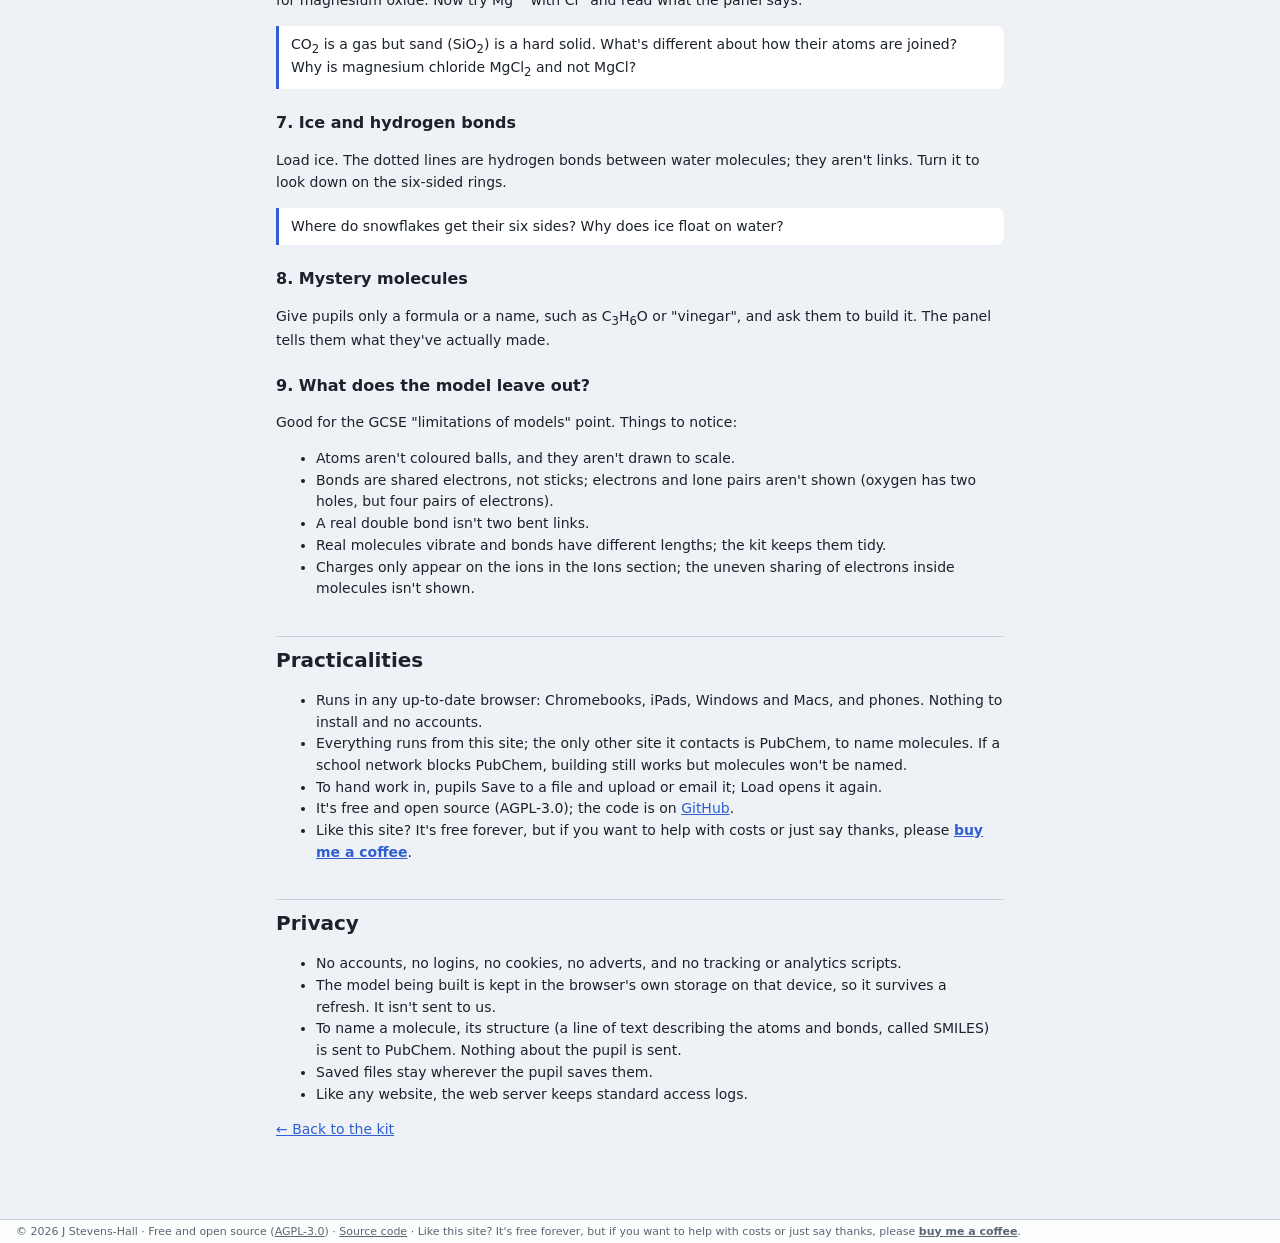
==== commit 0877fb27: "Coffee link: a thank-you sentence, linked on 'buy me a coffee'" ====
--- a/teachers.html
+++ b/teachers.html
@@ -204,8 +204,8 @@
       <li>To hand work in, pupils Save to a file and upload or email it; Load opens it again.</li>
       <li>It's free and open source (AGPL-3.0); the code is on
         <a href="https://github.com/jonstevenshall/moleculesfyi" target="_blank" rel="noopener">GitHub</a>.</li>
-      <li>If the kit is useful in your classroom, you can support it at
-        <a href="https://buymeacoffee.com/moleculesfyi" target="_blank" rel="noopener"><strong>Buy me a coffee</strong></a>.</li>
+      <li>Like this site? It's free forever, but if you want to help with costs or just say thanks, please
+        <a href="https://buymeacoffee.com/moleculesfyi" target="_blank" rel="noopener"><strong>buy me a coffee</strong></a>.</li>
     </ul>
 
     <h2>Privacy</h2>
@@ -225,7 +225,7 @@
     © 2026 J Stevens-Hall · Free and open source
     (<a href="https://github.com/jonstevenshall/moleculesfyi/blob/main/LICENSE" target="_blank" rel="noopener">AGPL-3.0</a>) ·
     <a href="https://github.com/jonstevenshall/moleculesfyi" target="_blank" rel="noopener">Source code</a> ·
-    <a href="https://buymeacoffee.com/moleculesfyi" target="_blank" rel="noopener"><strong>Buy me a coffee</strong></a>
+    Like this site? It's free forever, but if you want to help with costs or just say thanks, please <a href="https://buymeacoffee.com/moleculesfyi" target="_blank" rel="noopener"><strong>buy me a coffee</strong></a>.
   </footer>
 </body>
 </html>
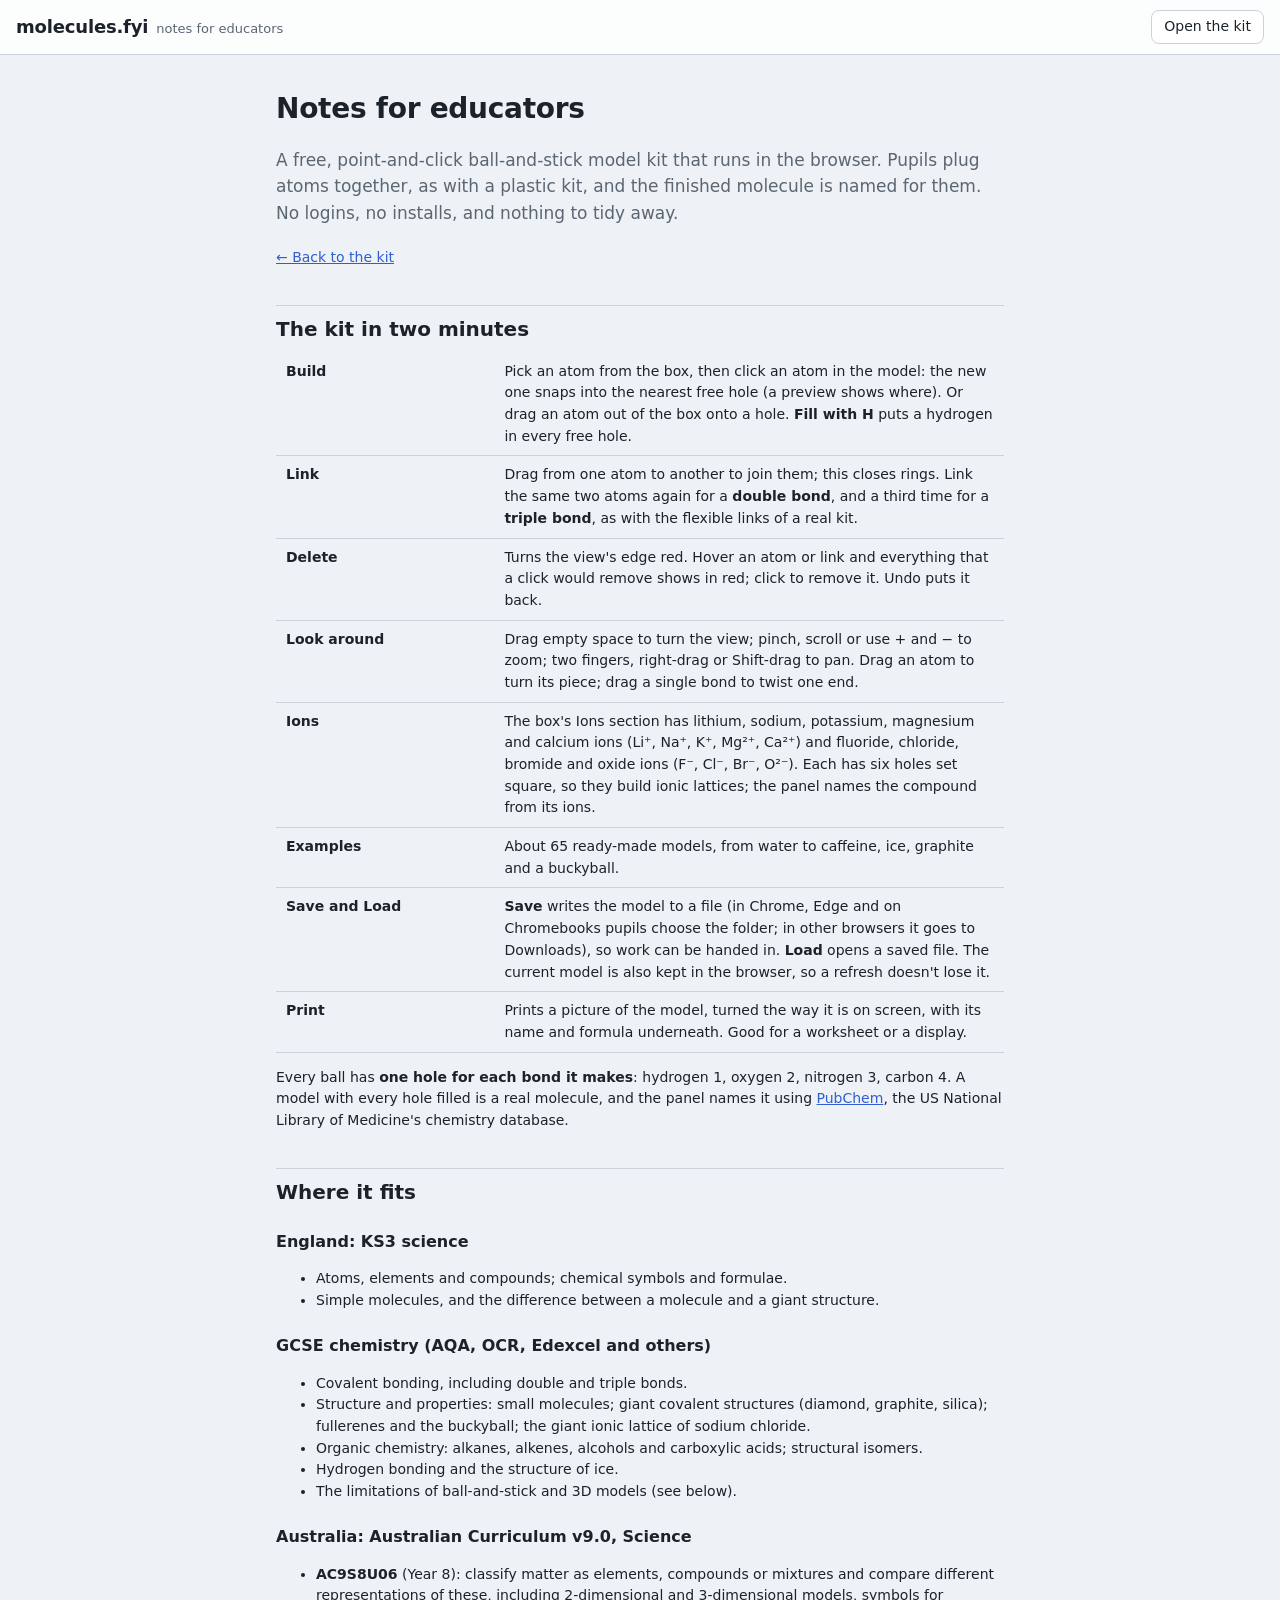
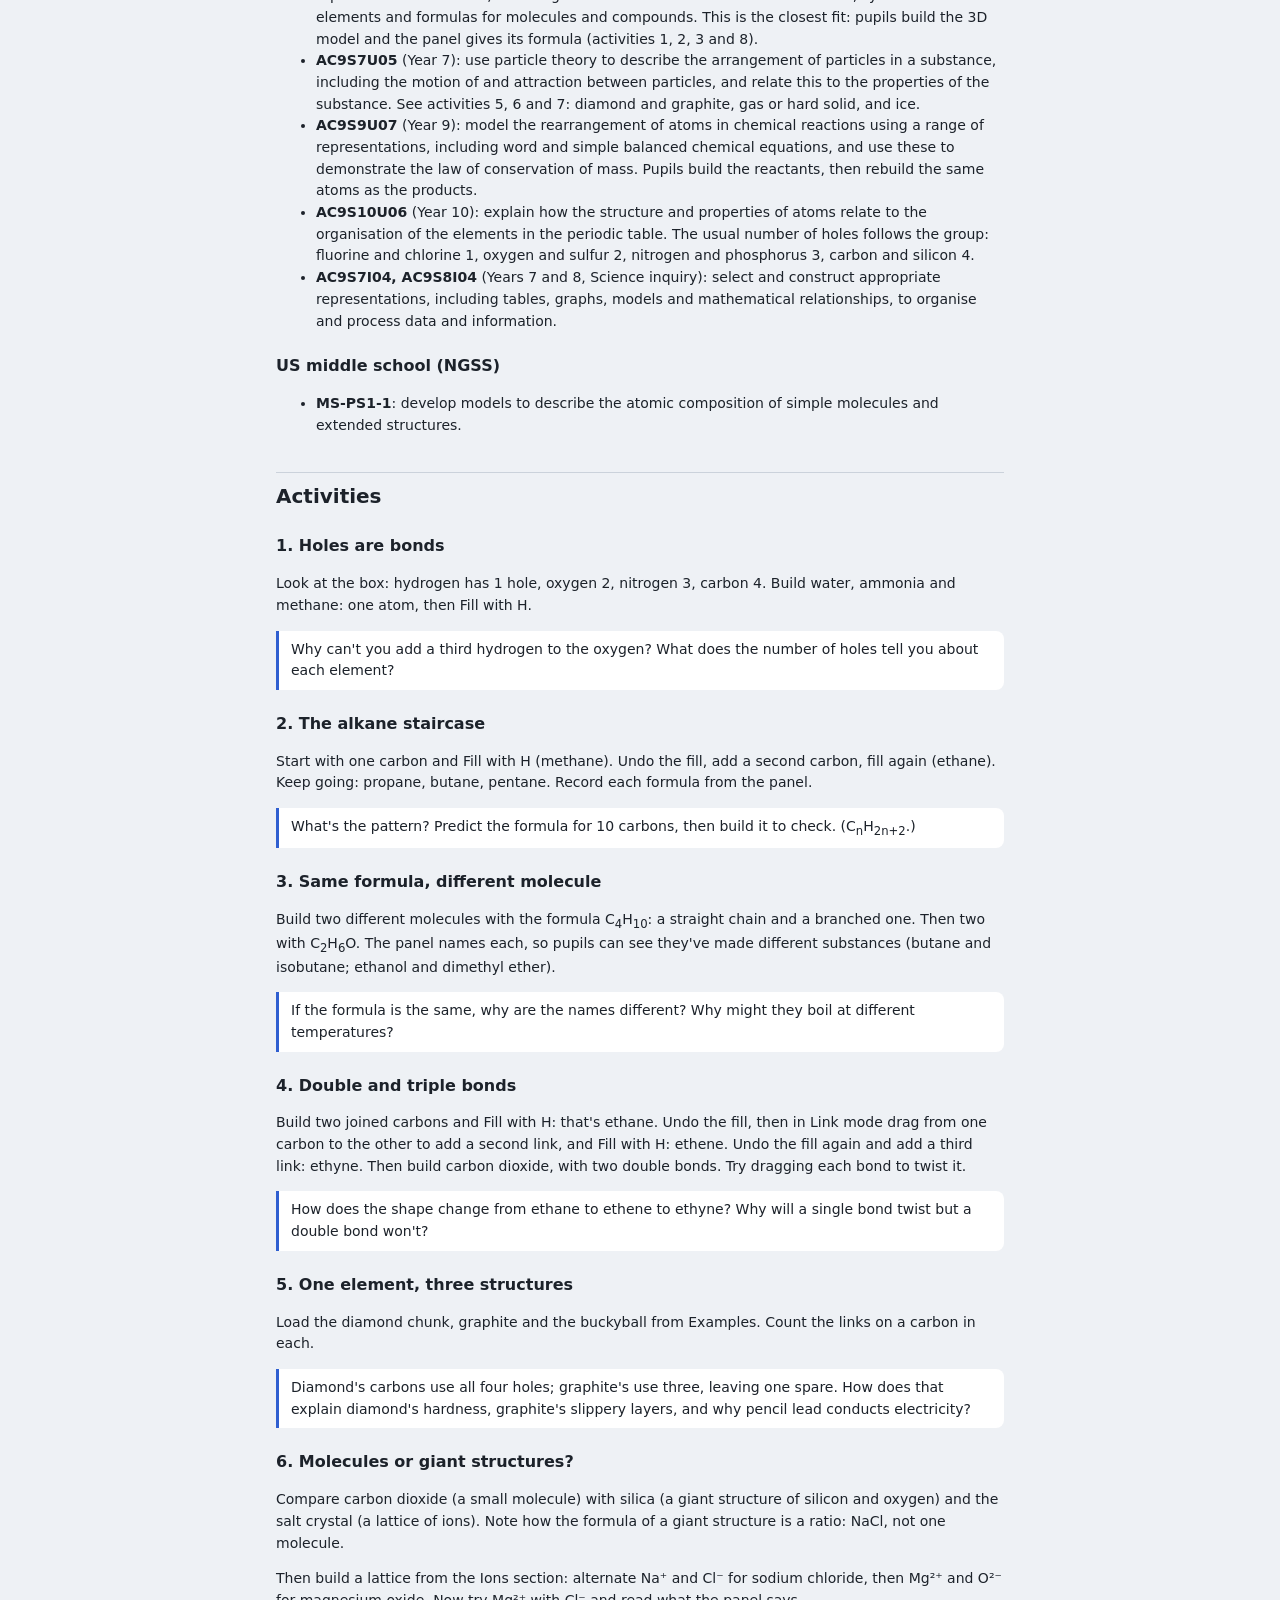
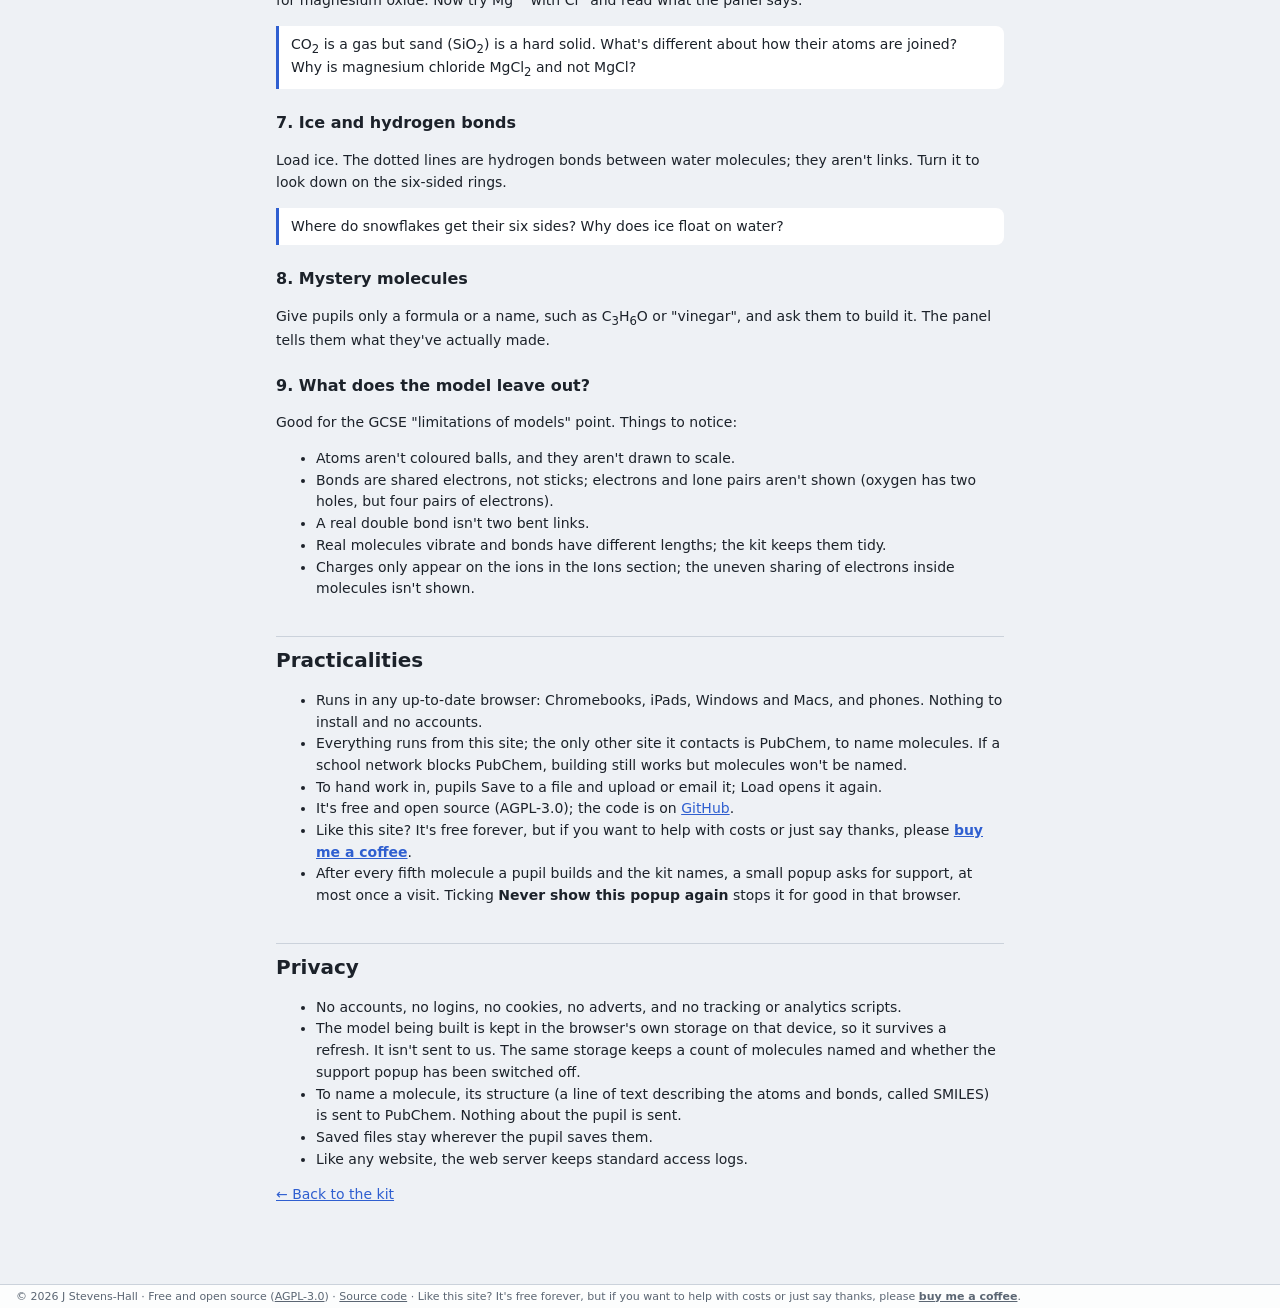
==== commit d2976119: "Support popup after every fifth molecule named, with a never-again box Counts molecules built in thi" ====
--- a/teachers.html
+++ b/teachers.html
@@ -206,13 +206,17 @@
         <a href="https://github.com/jonstevenshall/moleculesfyi" target="_blank" rel="noopener">GitHub</a>.</li>
       <li>Like this site? It's free forever, but if you want to help with costs or just say thanks, please
         <a href="https://buymeacoffee.com/moleculesfyi" target="_blank" rel="noopener"><strong>buy me a coffee</strong></a>.</li>
+      <li>After every fifth molecule a pupil builds and the kit names, a small popup asks for support, at most
+        once a visit. Ticking <strong>Never show this popup again</strong> stops it for good in that
+        browser.</li>
     </ul>
 
     <h2>Privacy</h2>
     <ul>
       <li>No accounts, no logins, no cookies, no adverts, and no tracking or analytics scripts.</li>
       <li>The model being built is kept in the browser's own storage on that device, so it survives a
-        refresh. It isn't sent to us.</li>
+        refresh. It isn't sent to us. The same storage keeps a count of molecules named and whether the
+        support popup has been switched off.</li>
       <li>To name a molecule, its structure (a line of text describing the atoms and bonds, called SMILES) is
         sent to PubChem. Nothing about the pupil is sent.</li>
       <li>Saved files stay wherever the pupil saves them.</li>
--- a/style.css
+++ b/style.css
@@ -329,6 +329,24 @@
   .chip { min-height: 48px; }
 }
 
+/* The thank-you popup: plain, one small panel. */
+.thanks {
+  width: min(340px, calc(100vw - 32px));
+  padding: 18px 20px;
+  color: var(--ink);
+  background: var(--bg);
+  border: 1px solid var(--line);
+  border-radius: 12px;
+  box-shadow: 0 8px 30px rgba(0, 0, 0, 0.3);
+}
+.thanks::backdrop { background: rgba(0, 0, 0, 0.35); }
+.thanks p { margin: 0 0 10px; }
+.thanks-title { font-size: 16px; font-weight: 650; }
+.thanks a { color: var(--accent); }
+.thanks-never { display: flex; align-items: center; gap: 8px; margin: 14px 0; color: var(--muted); cursor: pointer; }
+.thanks-never input { width: 16px; height: 16px; margin: 0; }
+.thanks-close { display: block; margin-left: auto; }
+
 /* Printing gives a picture of the model with its name and formula. */
 @media print {
   @page { margin: 15mm; }
@@ -339,7 +357,7 @@
     --accent: #2f5fd0;
   }
   html, body { height: auto; overflow: visible; background: #fff; color: var(--ink); }
-  .bar, .foot, .palette, .tools, .hint, .toast, .zoom, .help, #scene { display: none !important; }
+  .bar, .foot, .palette, .tools, .hint, .toast, .zoom, .help, .thanks, #scene { display: none !important; }
   main { display: block; }
   .stage { background: none; box-shadow: none !important; }
   .snapshot[src] { display: block; max-width: 100%; max-height: min(165mm, 60vh); margin: 0 auto 10mm; }
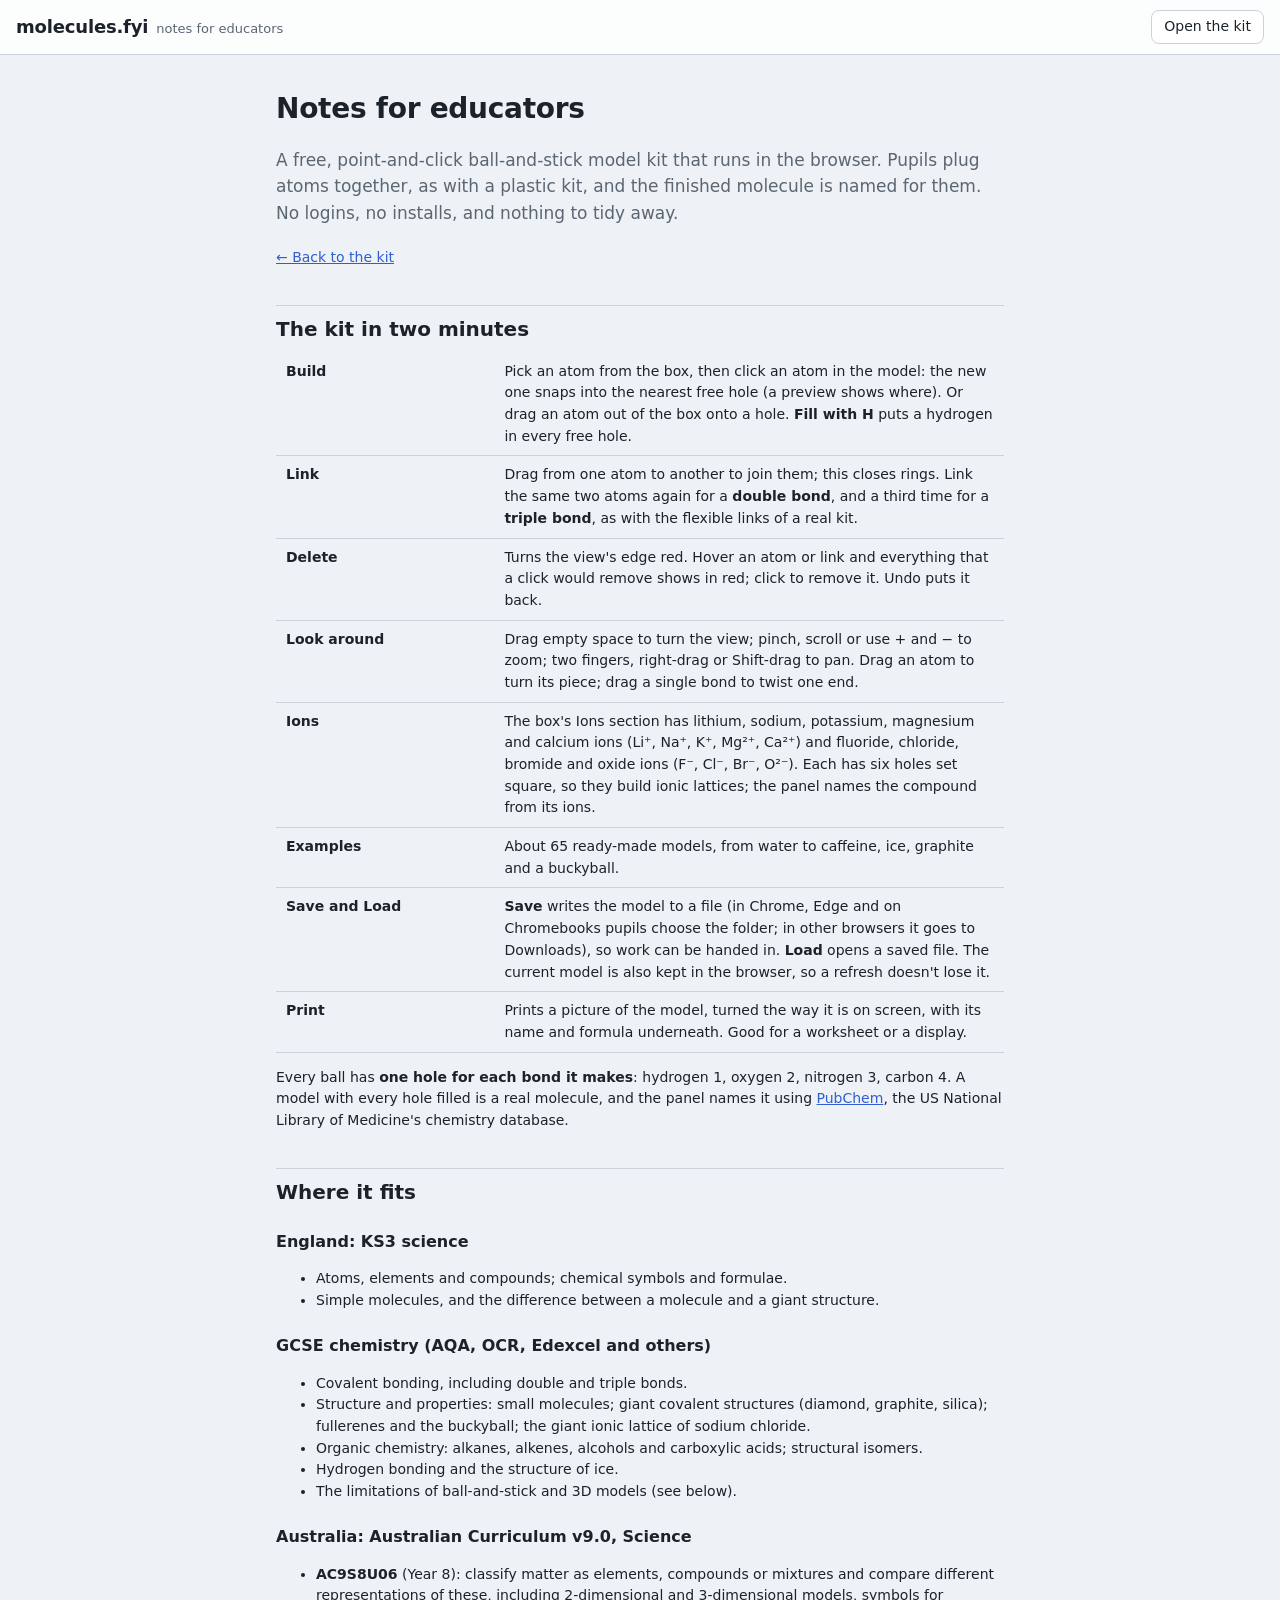
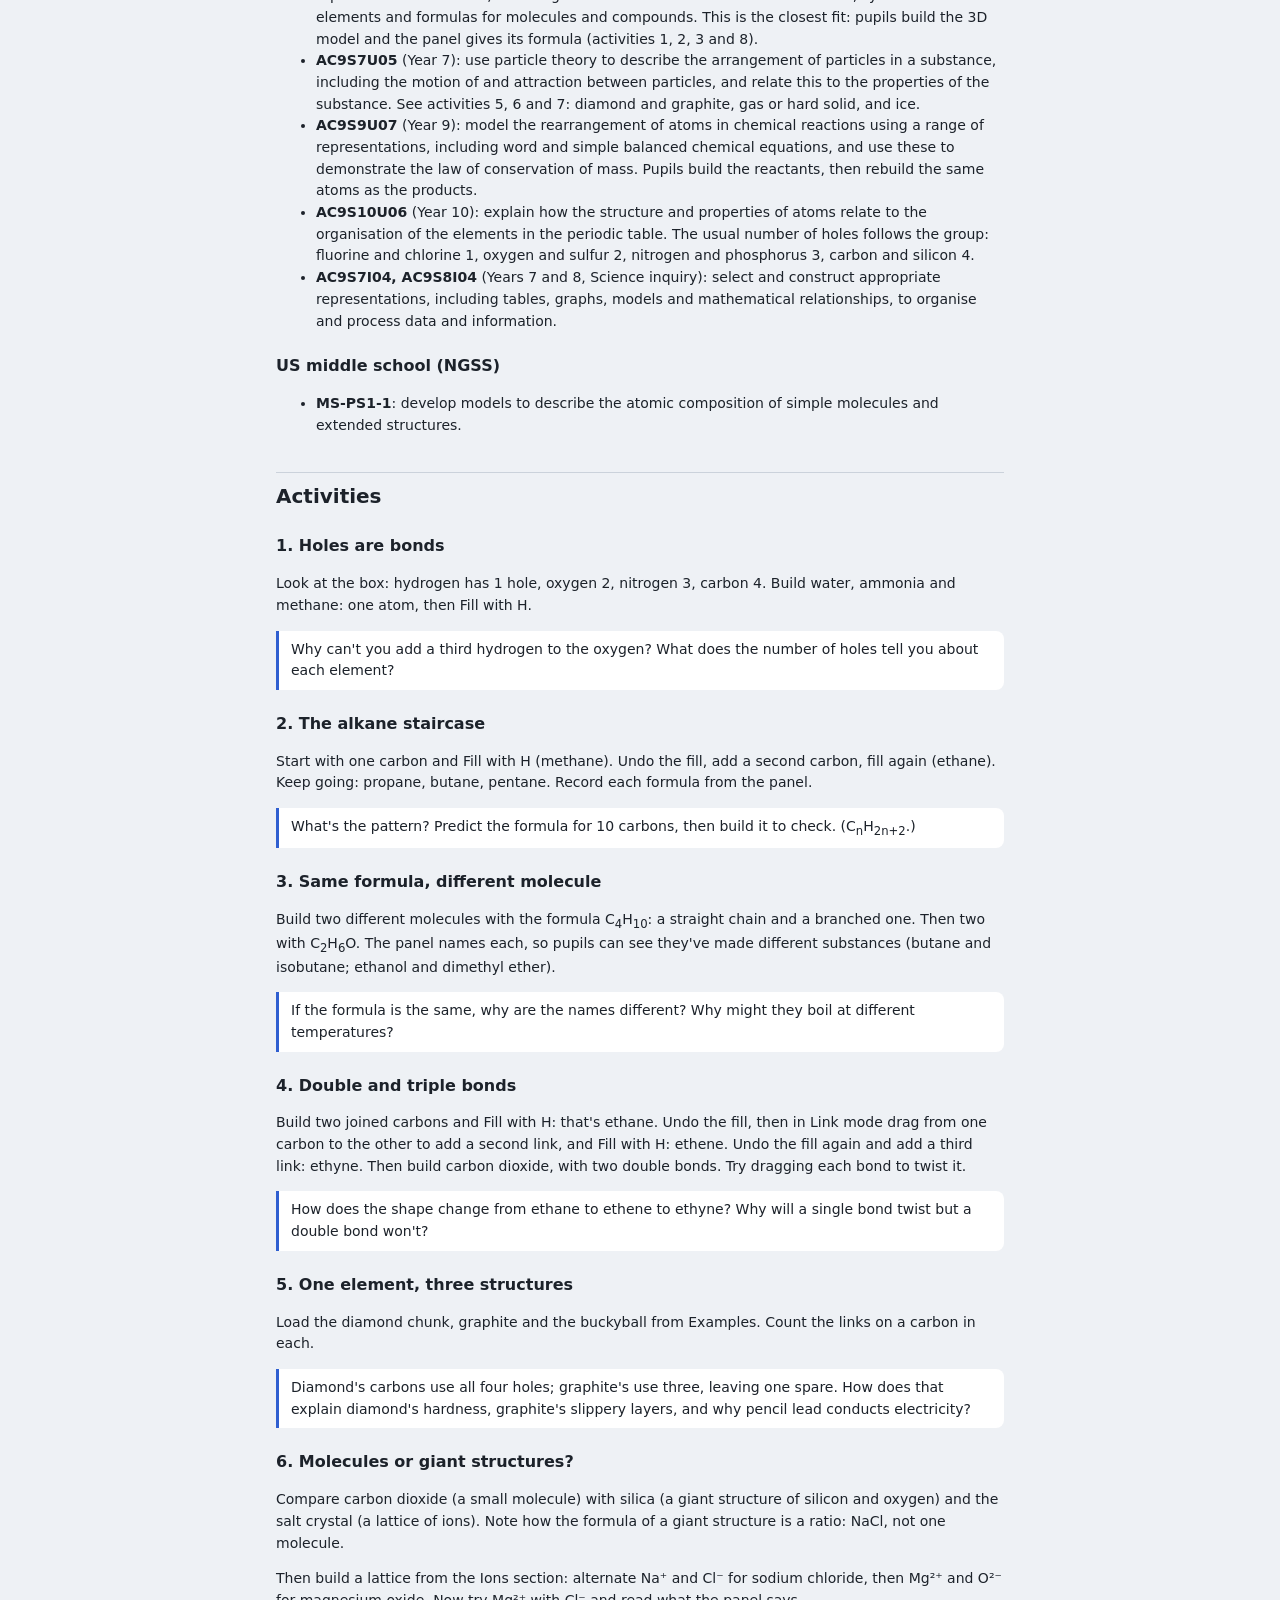
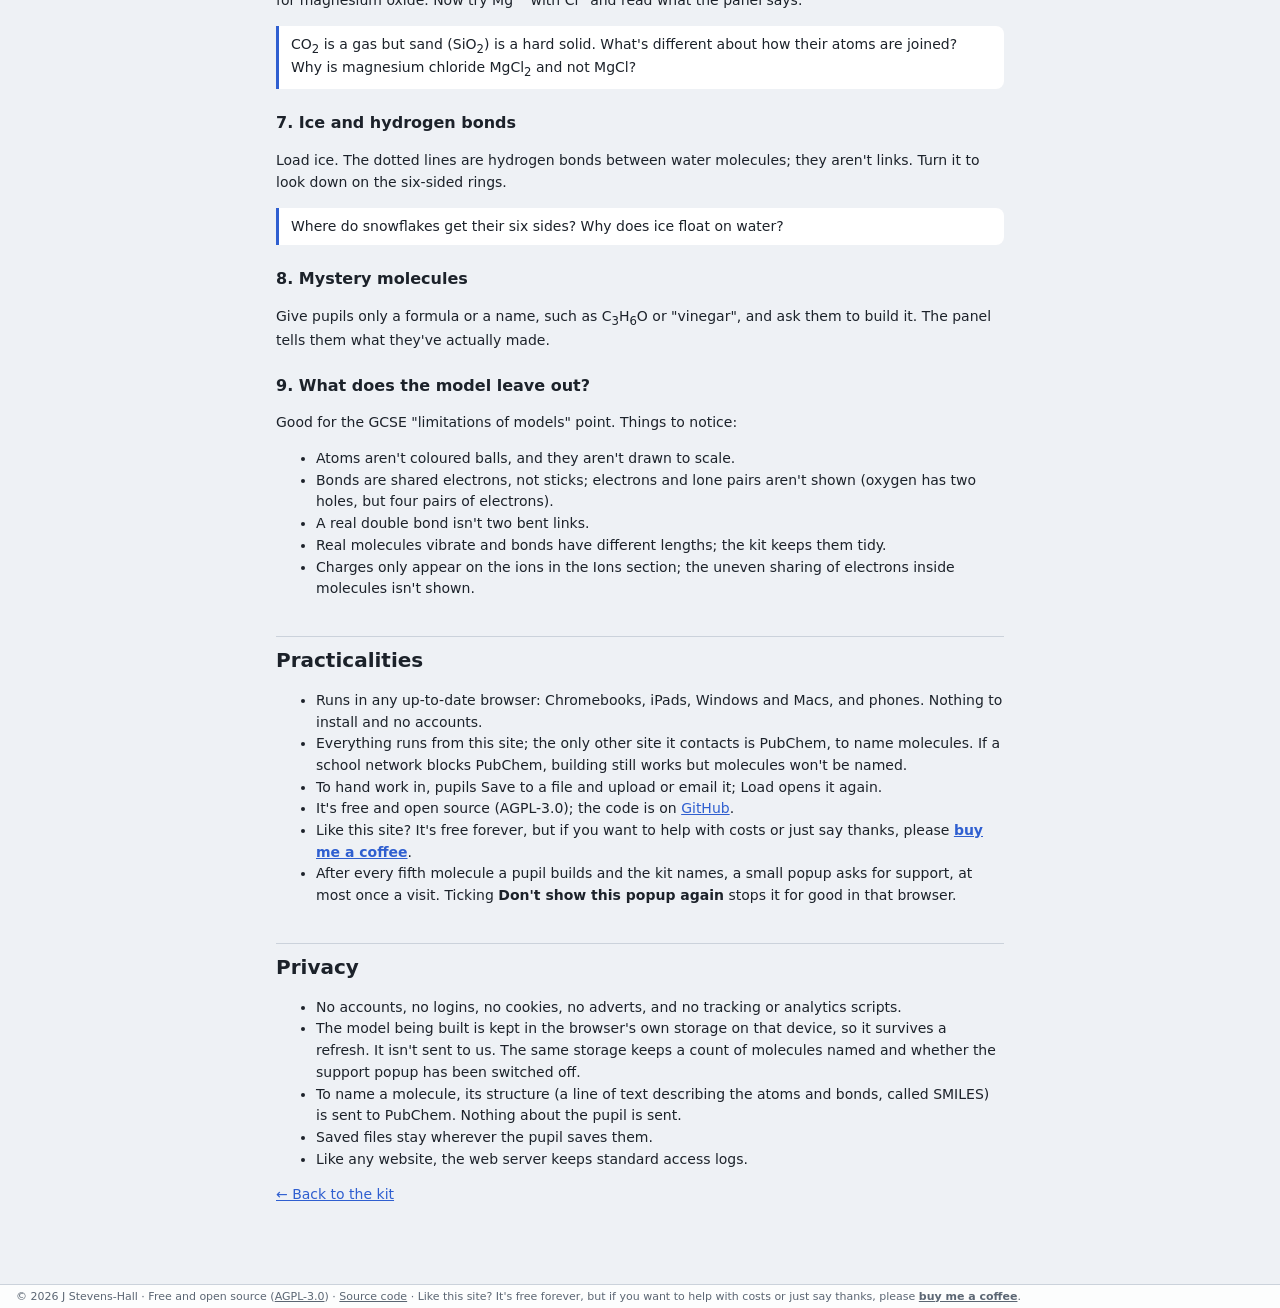
==== commit faaa91ba: "Popup box: Don't show this popup again" ====
--- a/teachers.html
+++ b/teachers.html
@@ -207,7 +207,7 @@
       <li>Like this site? It's free forever, but if you want to help with costs or just say thanks, please
         <a href="https://buymeacoffee.com/moleculesfyi" target="_blank" rel="noopener"><strong>buy me a coffee</strong></a>.</li>
       <li>After every fifth molecule a pupil builds and the kit names, a small popup asks for support, at most
-        once a visit. Ticking <strong>Never show this popup again</strong> stops it for good in that
+        once a visit. Ticking <strong>Don't show this popup again</strong> stops it for good in that
         browser.</li>
     </ul>
 
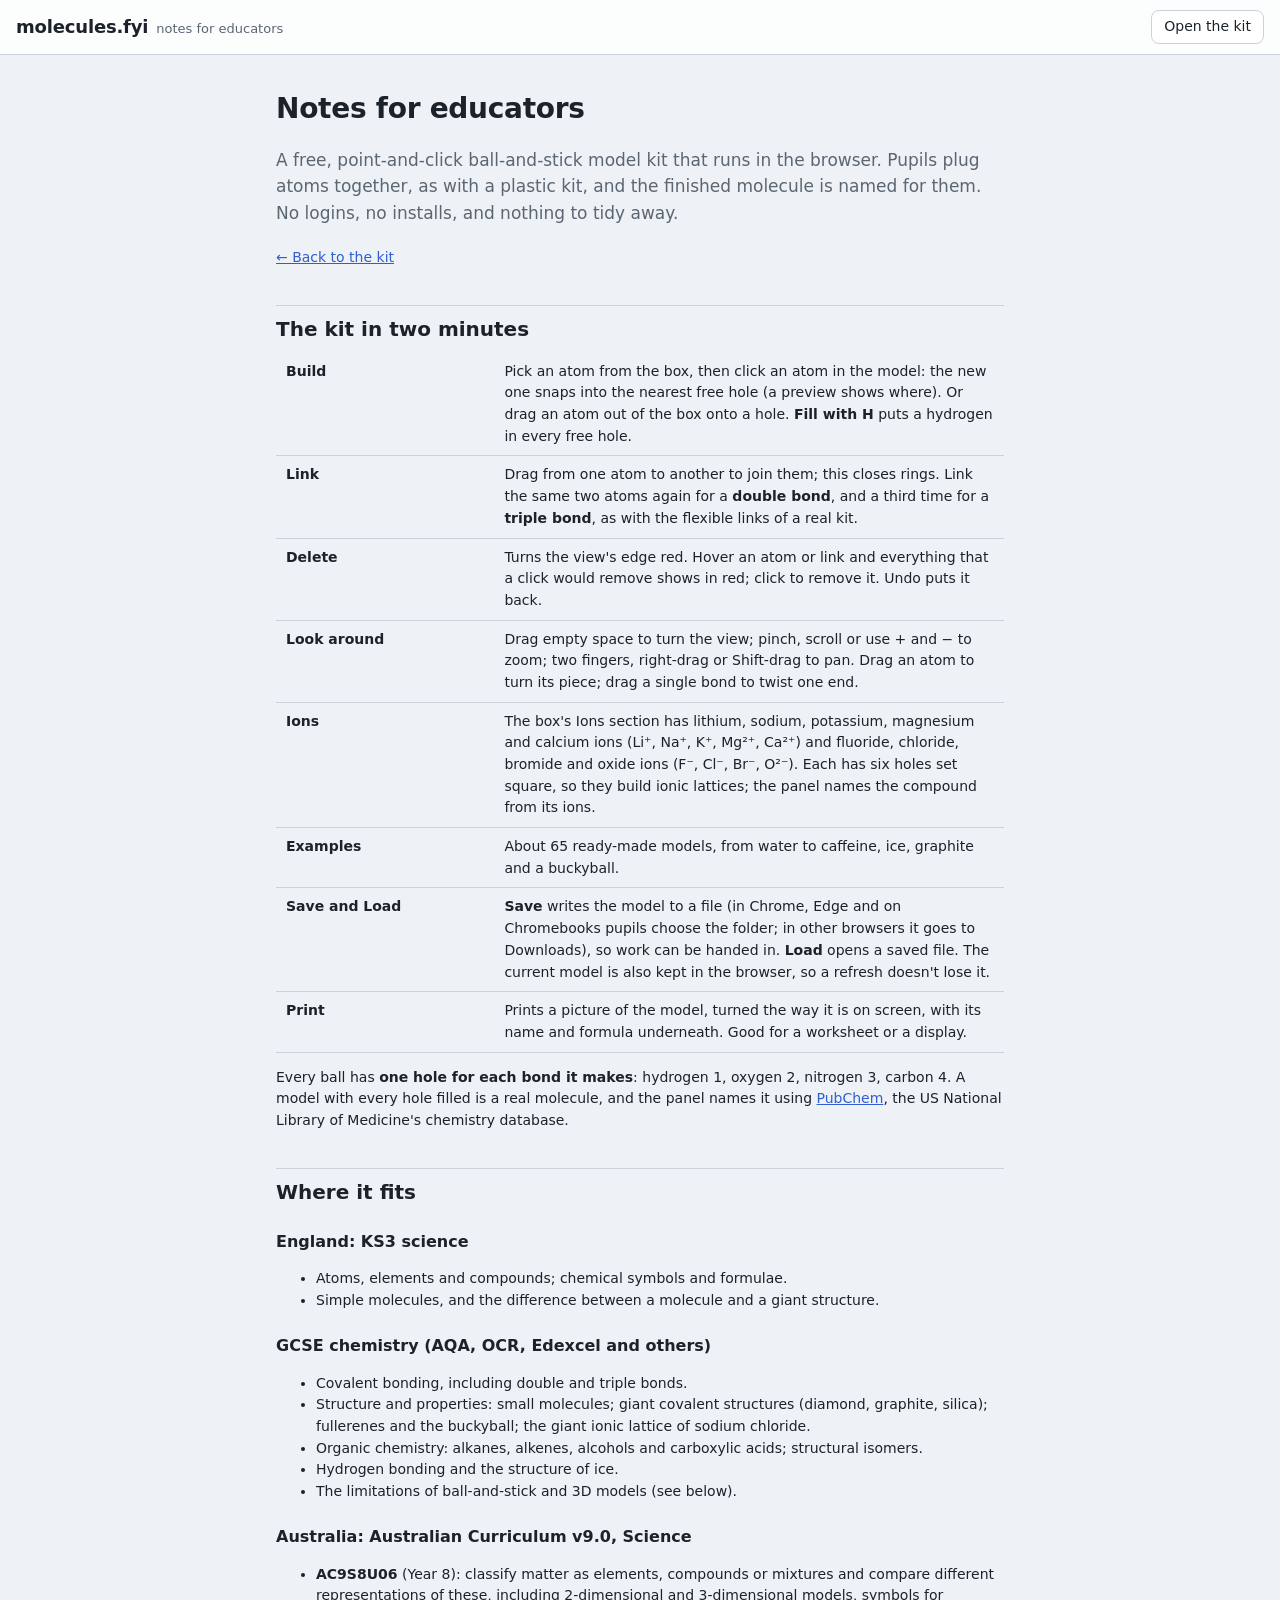
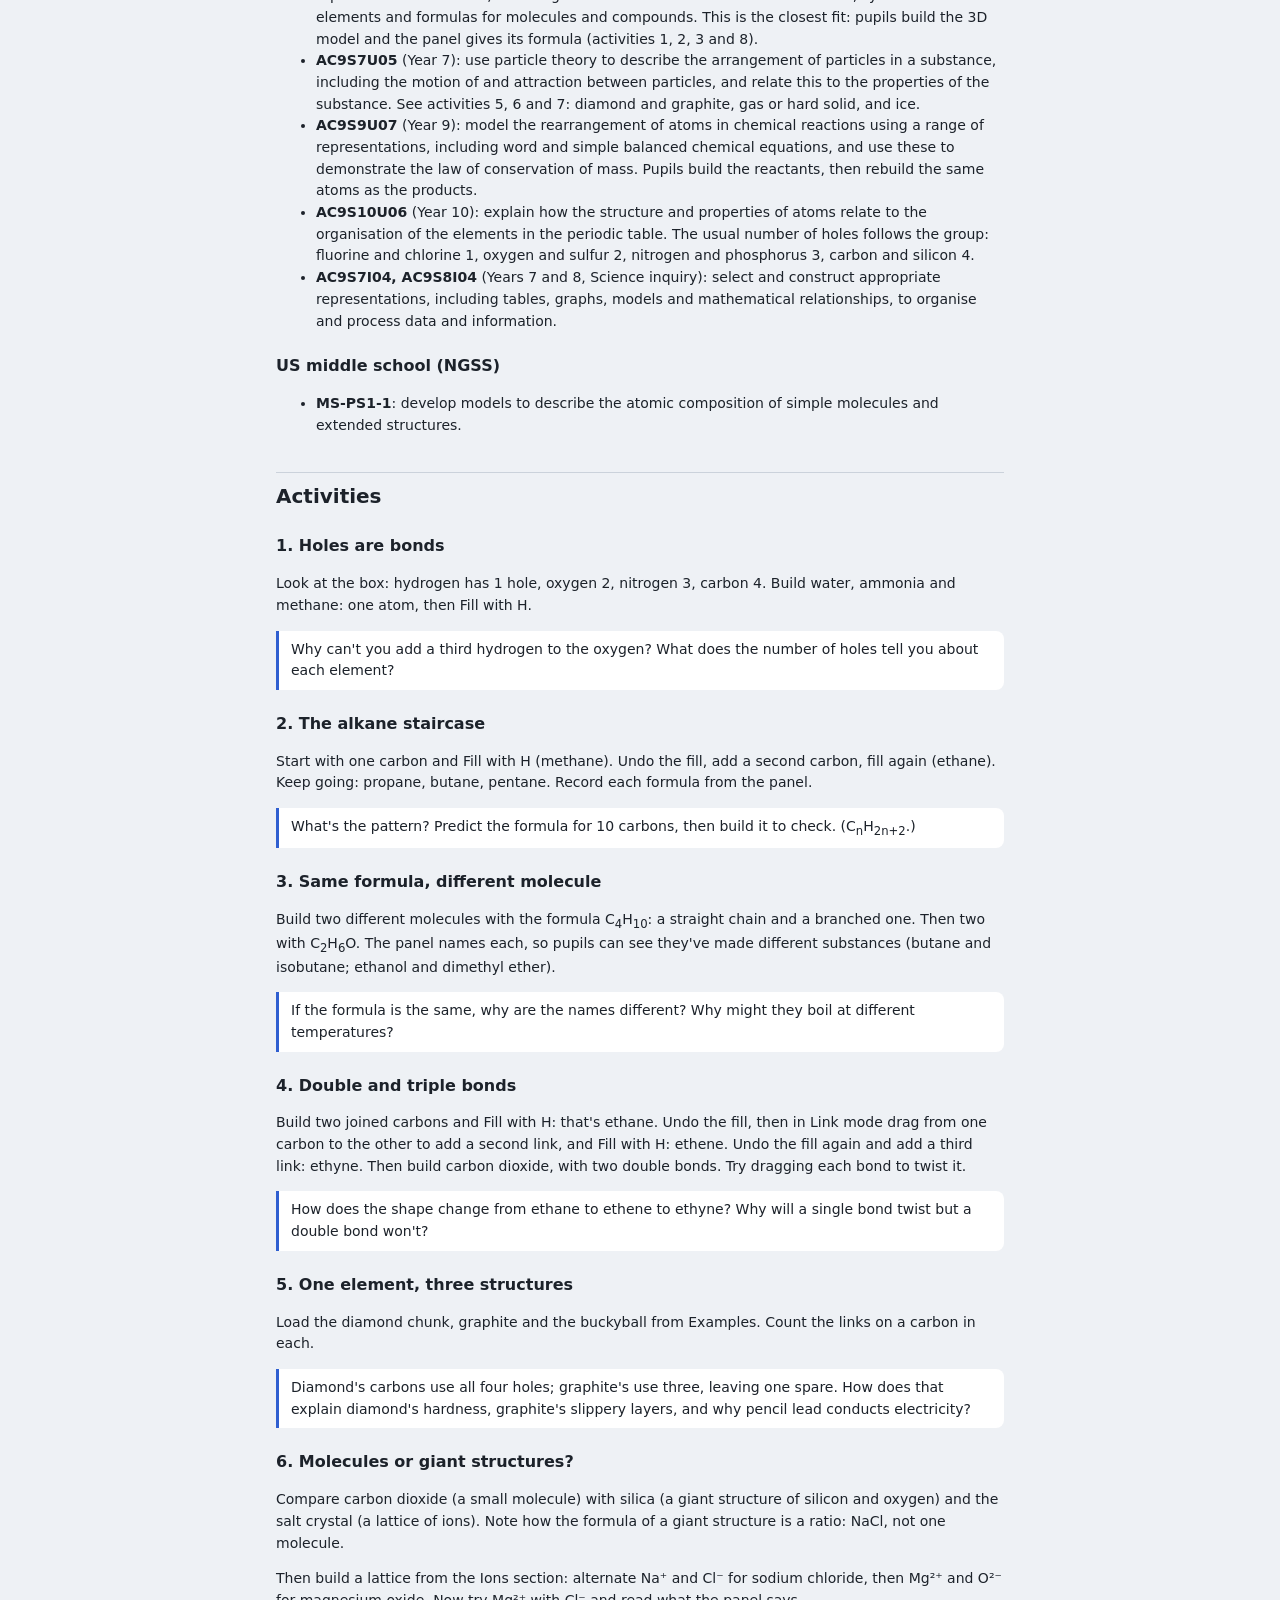
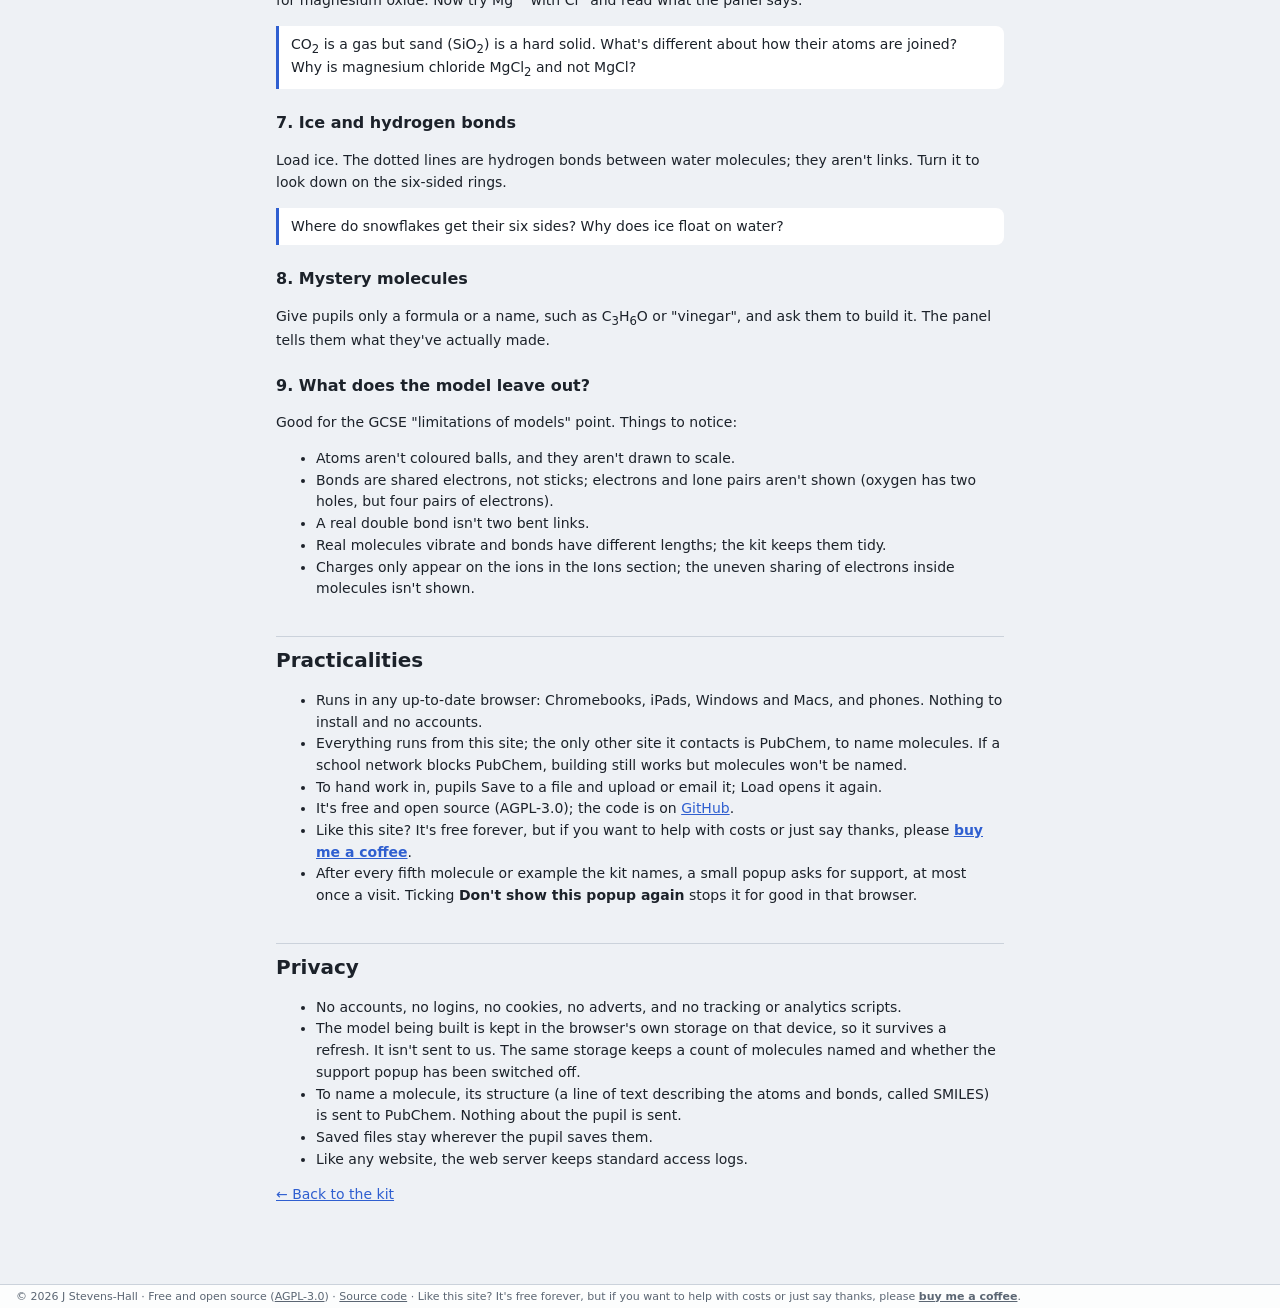
==== commit 946e528f: "Count every name shown towards the support popup, examples included" ====
--- a/teachers.html
+++ b/teachers.html
@@ -206,7 +206,7 @@
         <a href="https://github.com/jonstevenshall/moleculesfyi" target="_blank" rel="noopener">GitHub</a>.</li>
       <li>Like this site? It's free forever, but if you want to help with costs or just say thanks, please
         <a href="https://buymeacoffee.com/moleculesfyi" target="_blank" rel="noopener"><strong>buy me a coffee</strong></a>.</li>
-      <li>After every fifth molecule a pupil builds and the kit names, a small popup asks for support, at most
+      <li>After every fifth molecule or example the kit names, a small popup asks for support, at most
         once a visit. Ticking <strong>Don't show this popup again</strong> stops it for good in that
         browser.</li>
     </ul>
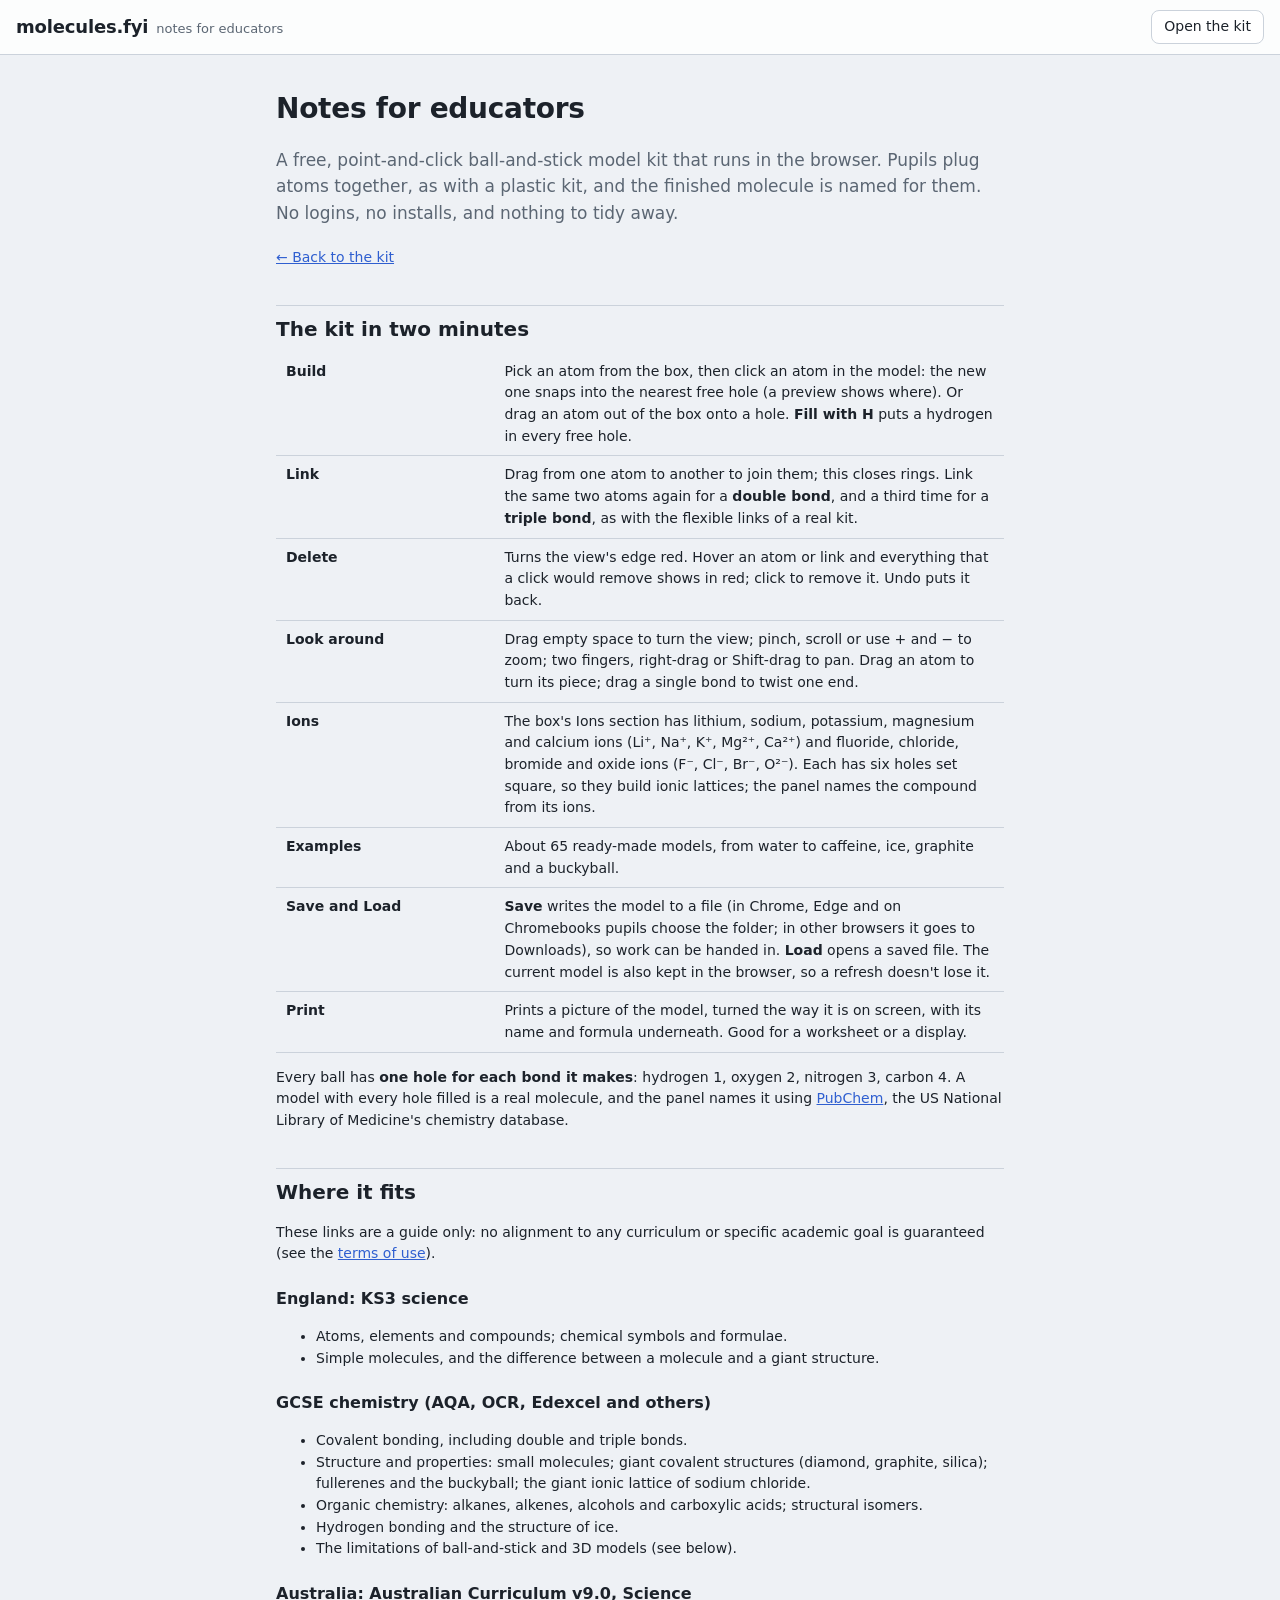
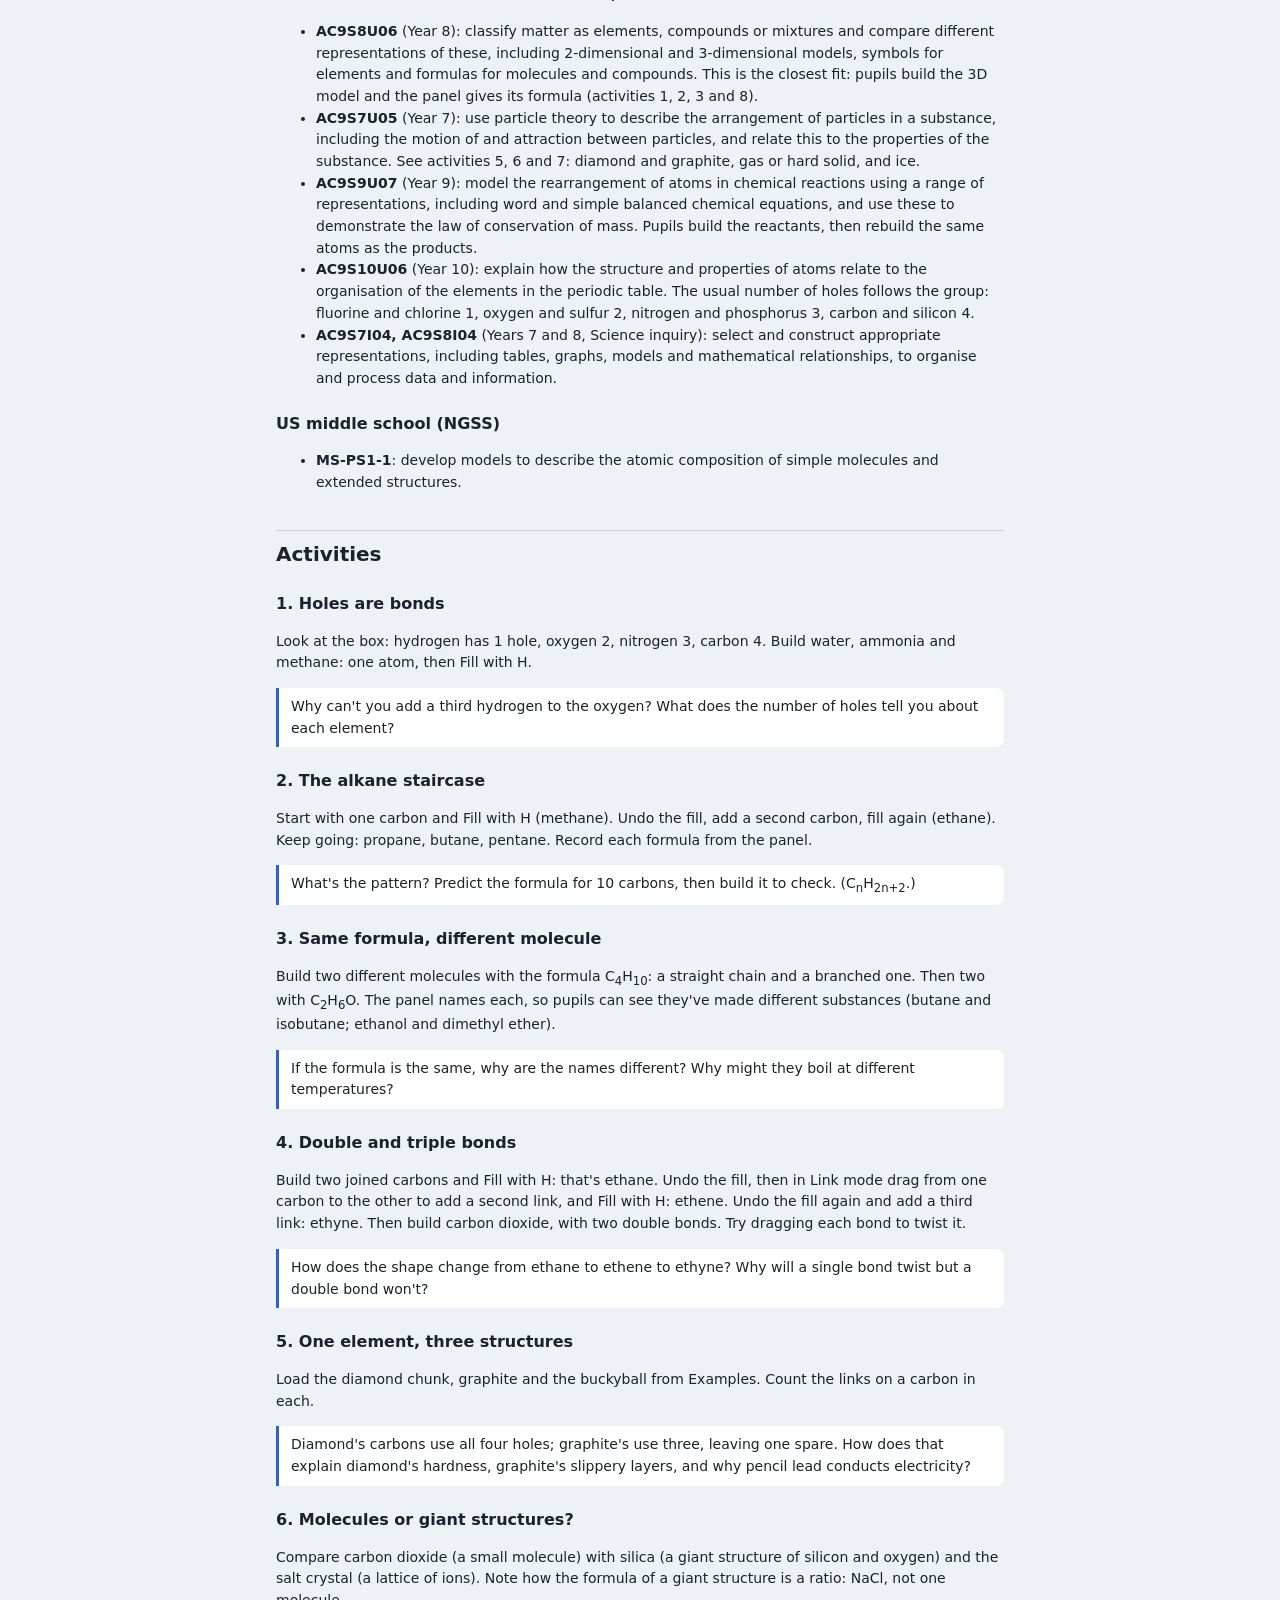
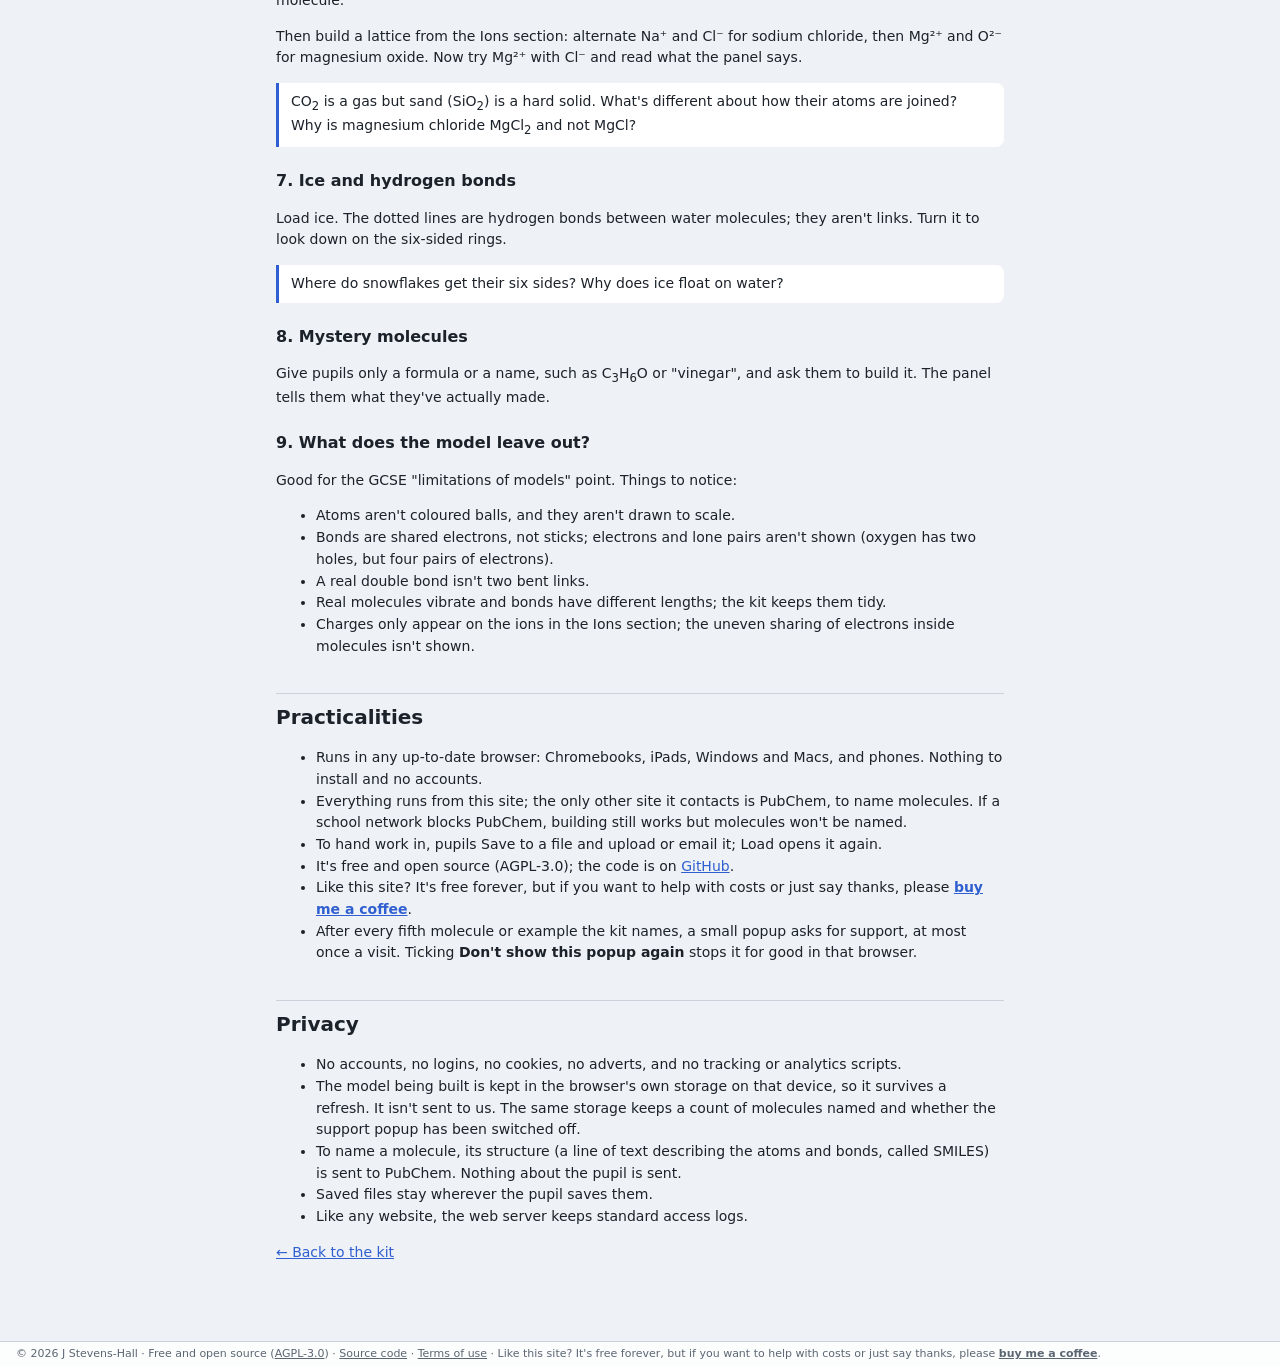
==== commit 83175cc3: "Add terms of use: as is, no curriculum guarantee, how to report an inaccuracy" ====
--- a/teachers.html
+++ b/teachers.html
@@ -88,6 +88,8 @@
       National Library of Medicine's chemistry database.</p>
 
     <h2>Where it fits</h2>
+    <p>These links are a guide only: no alignment to any curriculum or specific academic goal is
+      guaranteed (see the <a href="terms.html">terms of use</a>).</p>
     <h3>England: KS3 science</h3>
     <ul>
       <li>Atoms, elements and compounds; chemical symbols and formulae.</li>
@@ -229,6 +231,7 @@
     © 2026 J Stevens-Hall · Free and open source
     (<a href="https://github.com/jonstevenshall/moleculesfyi/blob/main/LICENSE" target="_blank" rel="noopener">AGPL-3.0</a>) ·
     <a href="https://github.com/jonstevenshall/moleculesfyi" target="_blank" rel="noopener">Source code</a> ·
+    <a href="terms.html">Terms of use</a> ·
     Like this site? It's free forever, but if you want to help with costs or just say thanks, please <a href="https://buymeacoffee.com/moleculesfyi" target="_blank" rel="noopener"><strong>buy me a coffee</strong></a>.
   </footer>
 </body>
